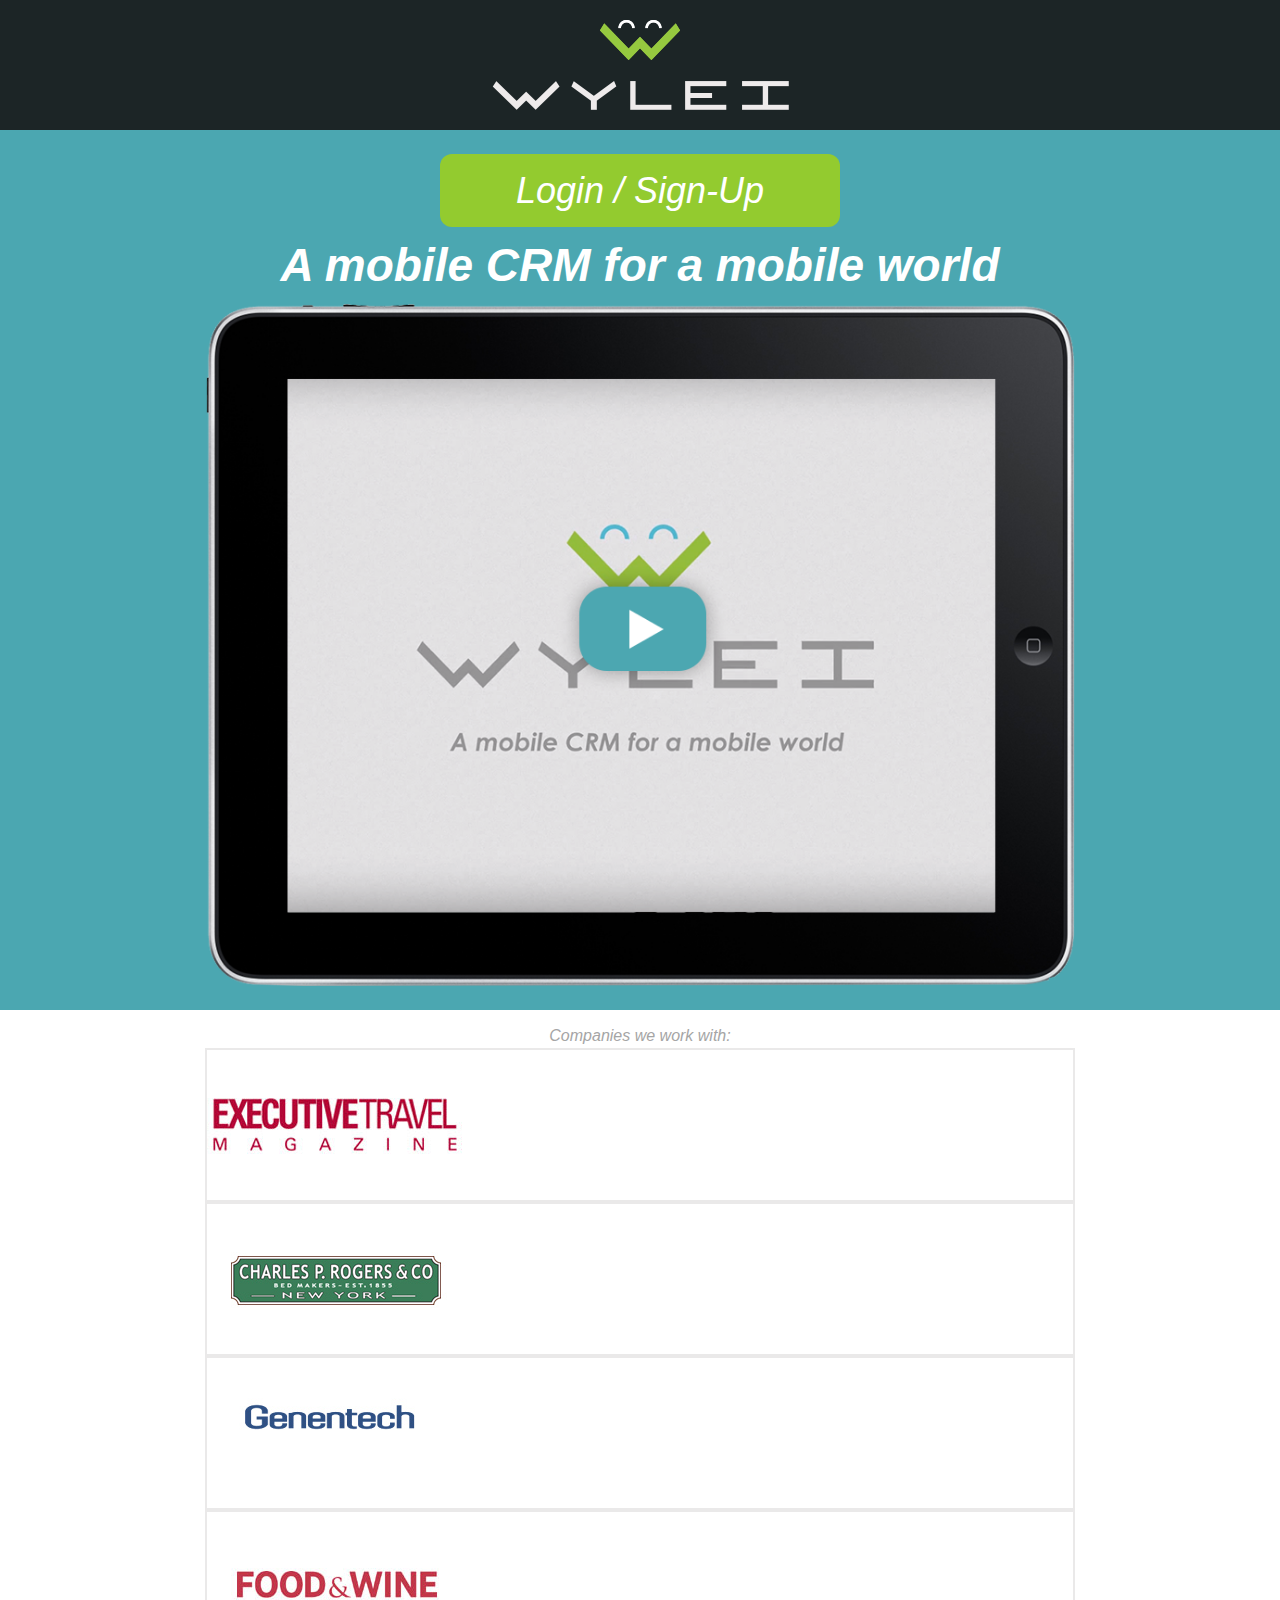
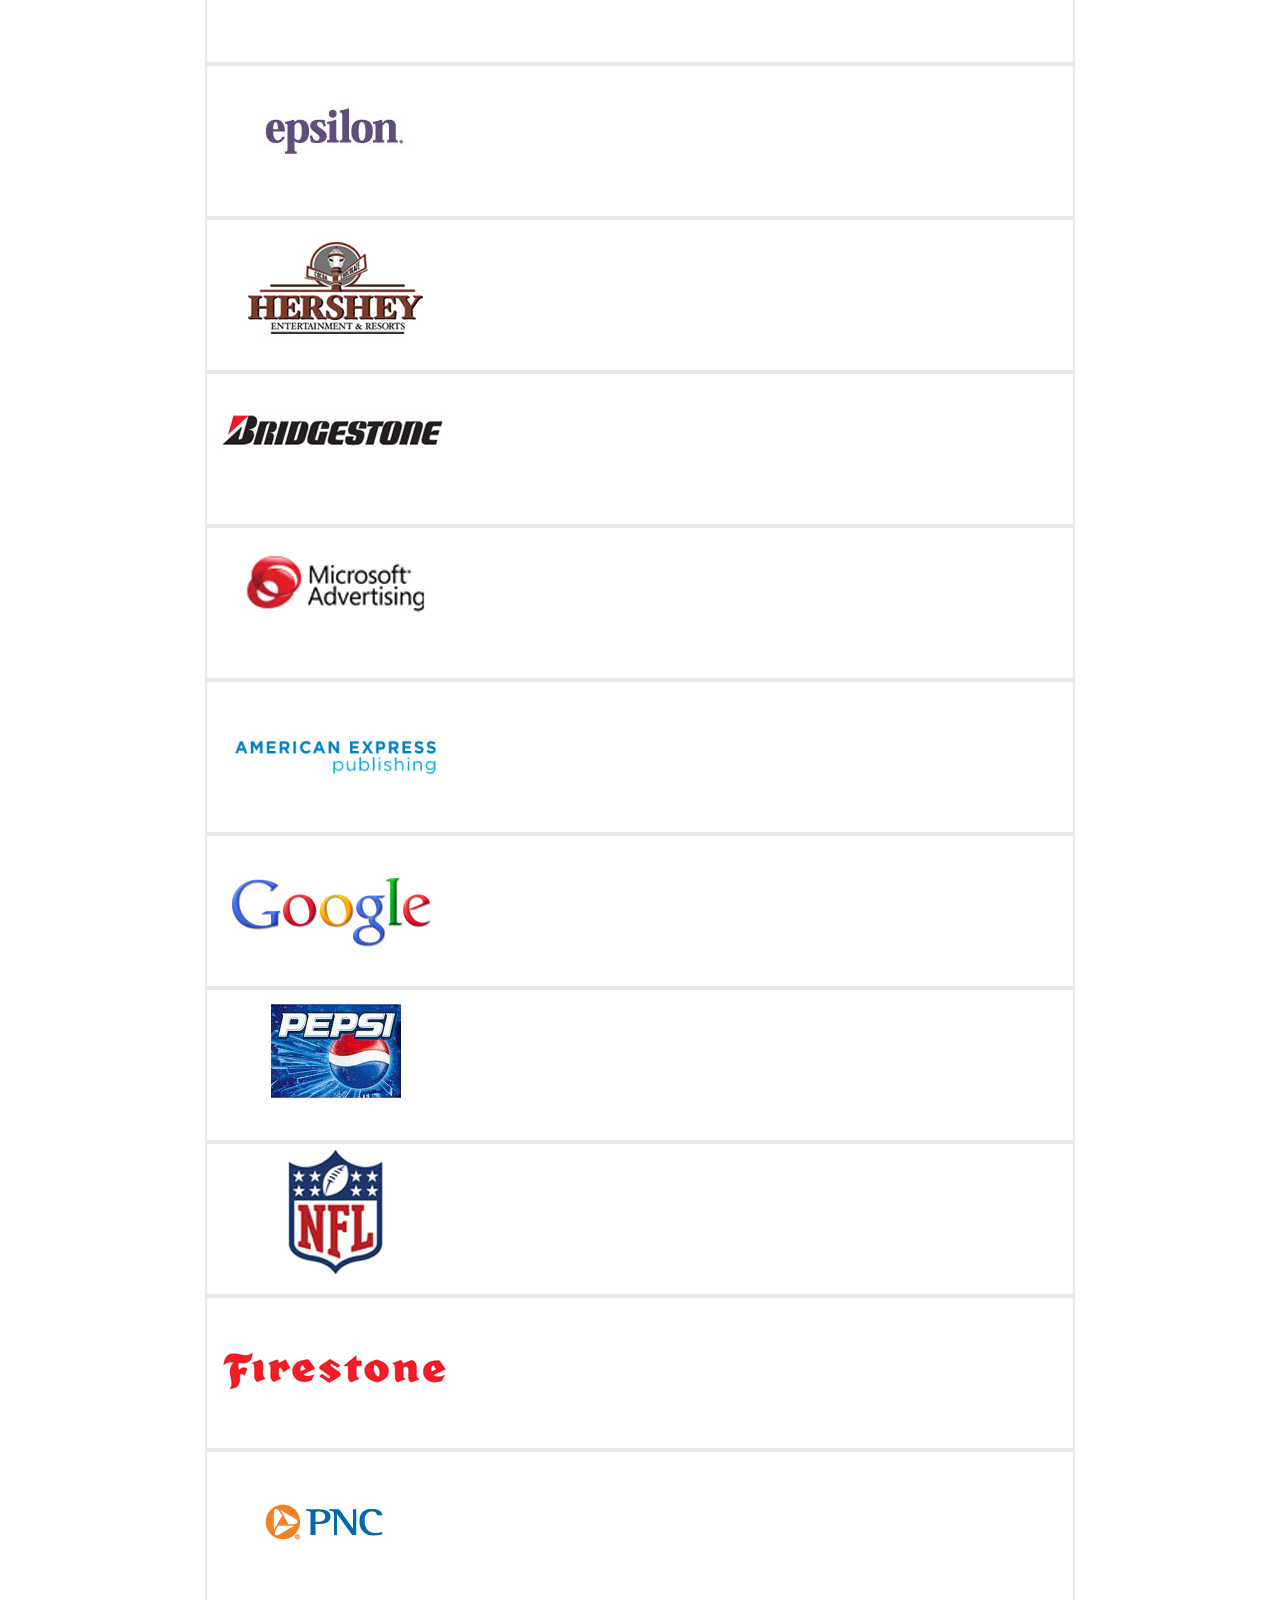
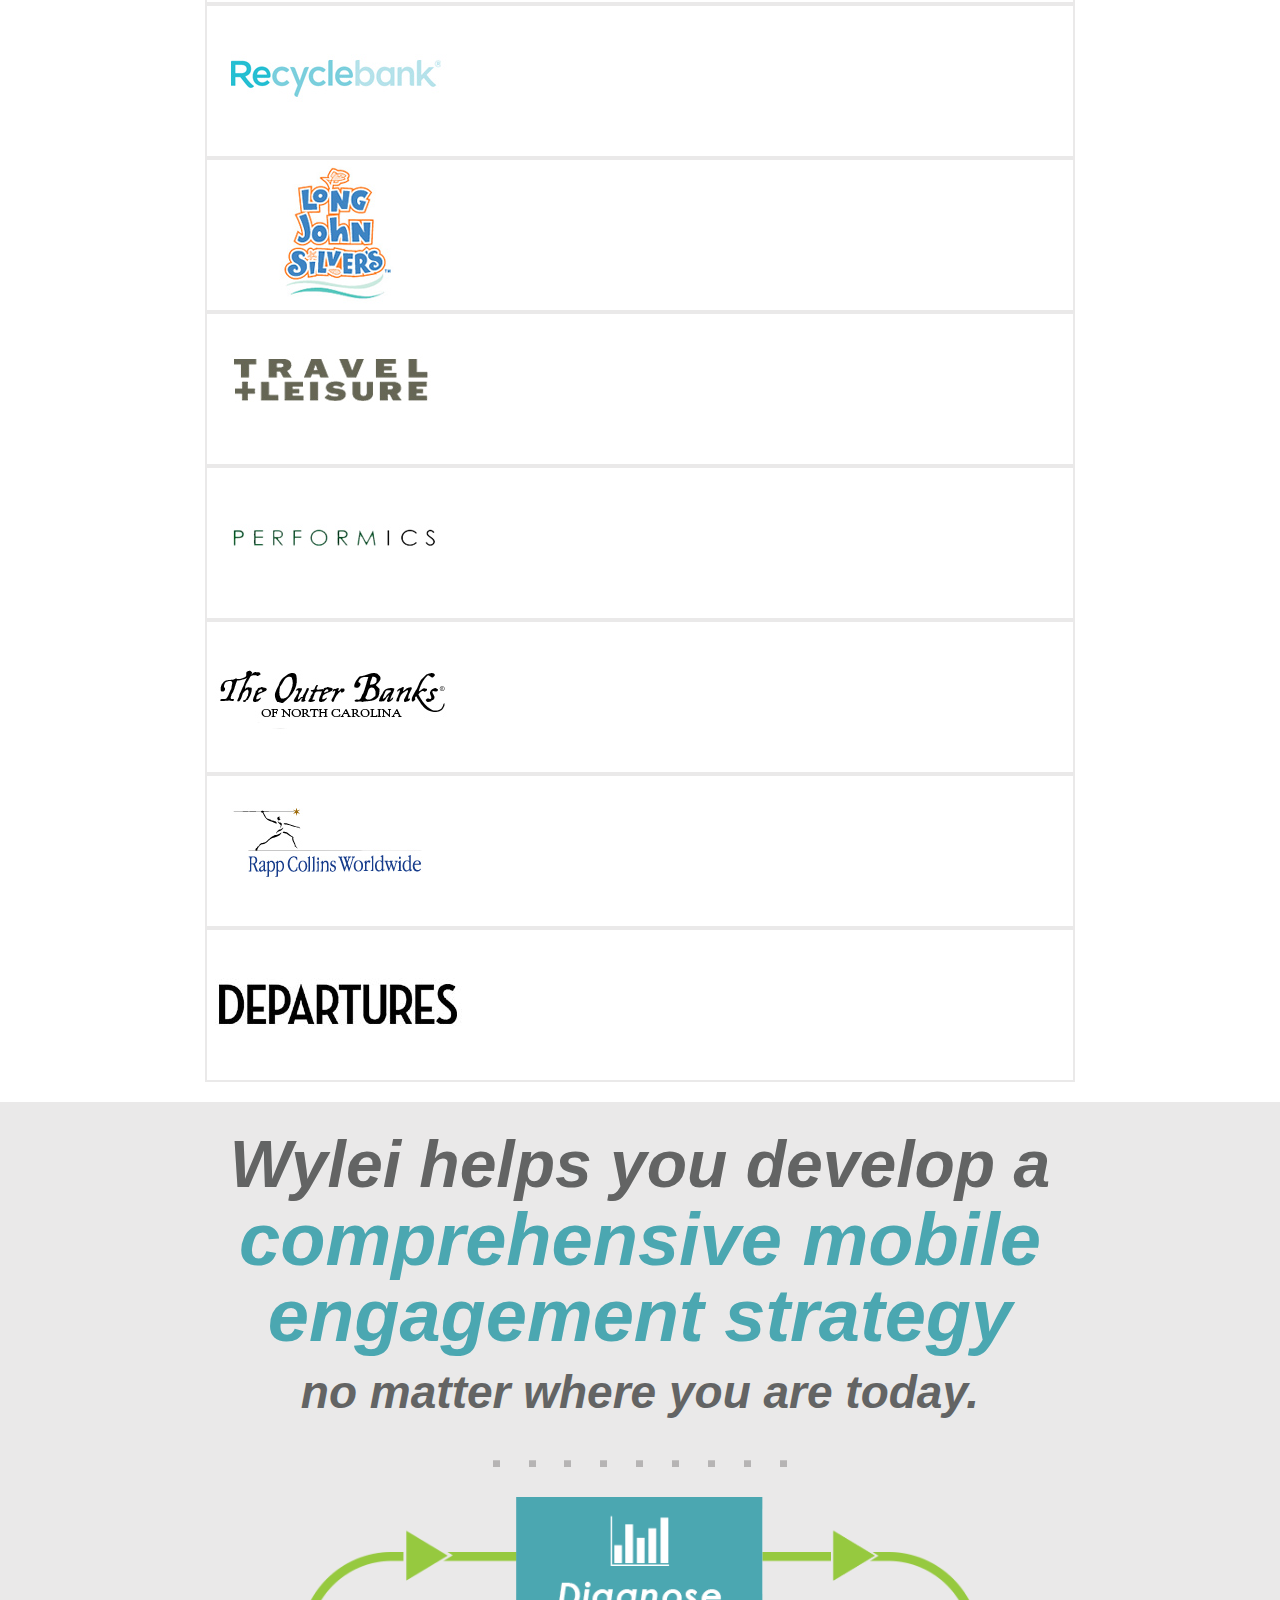
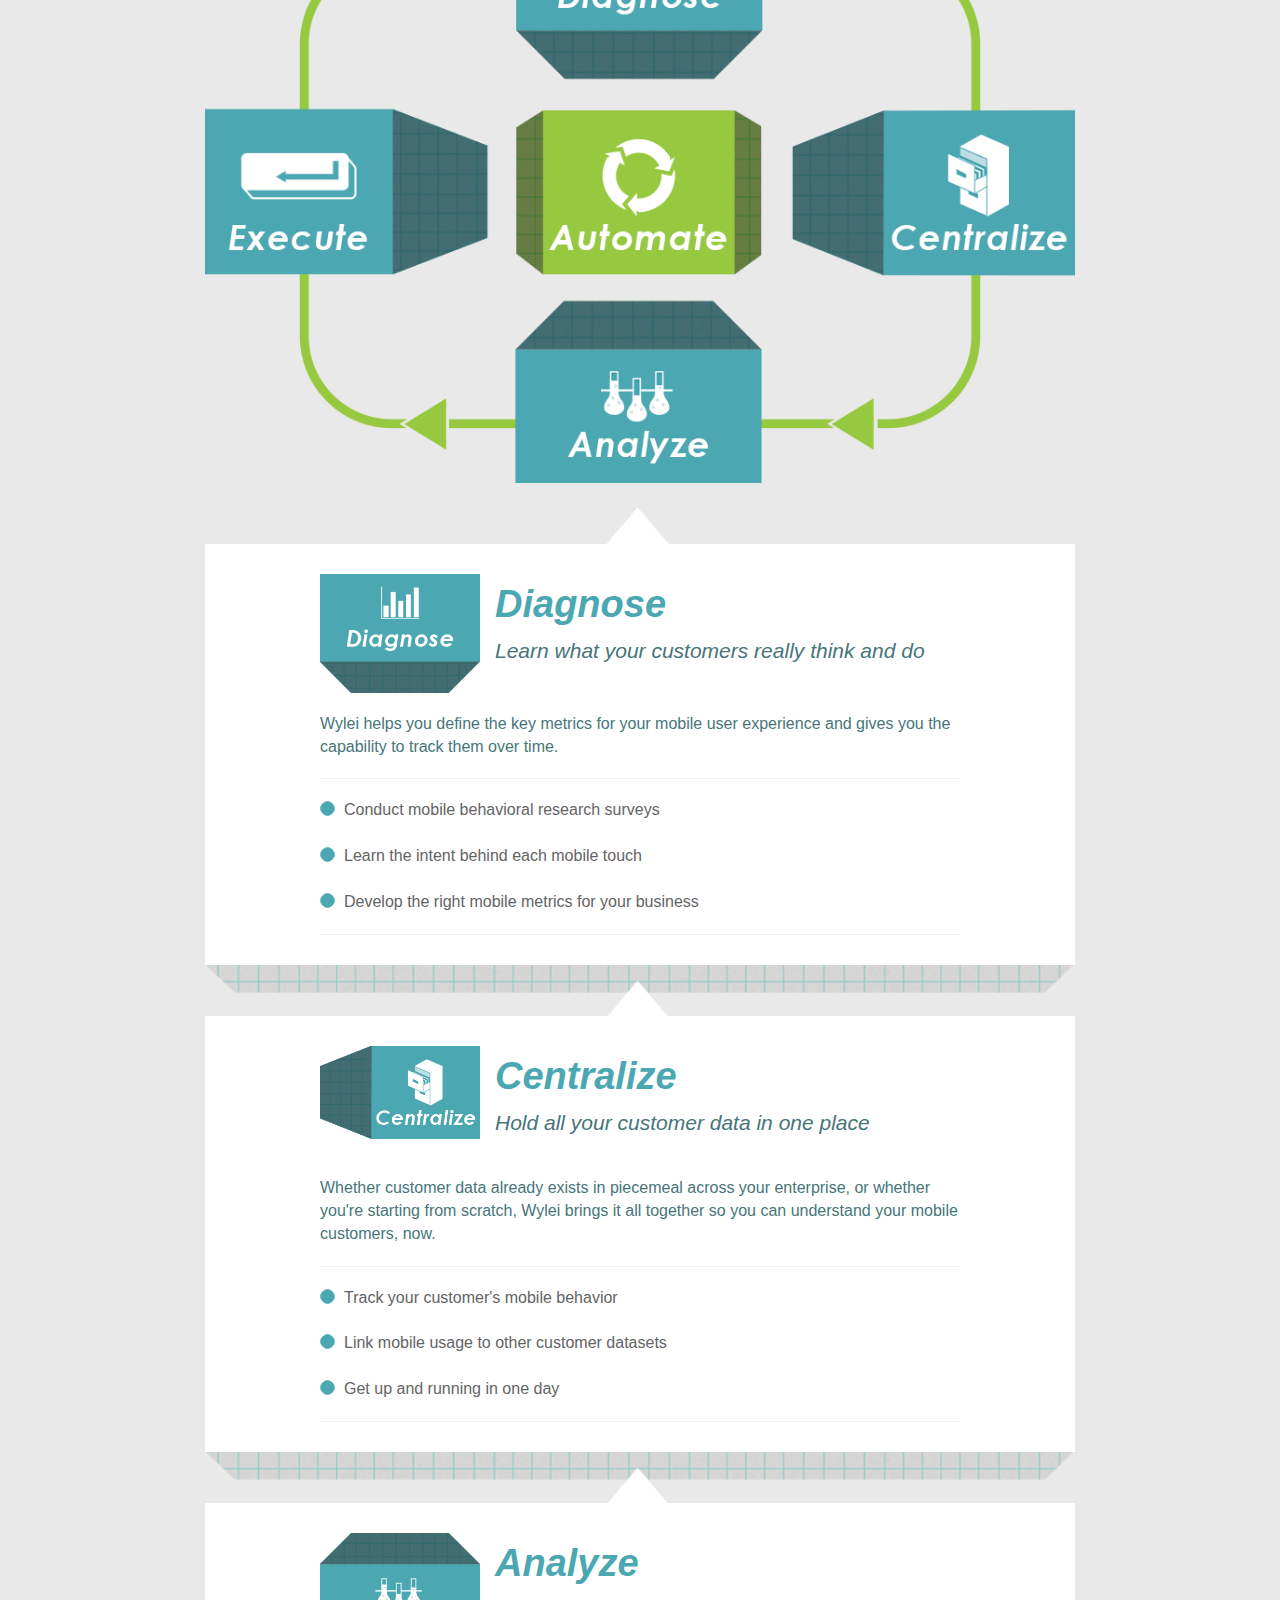
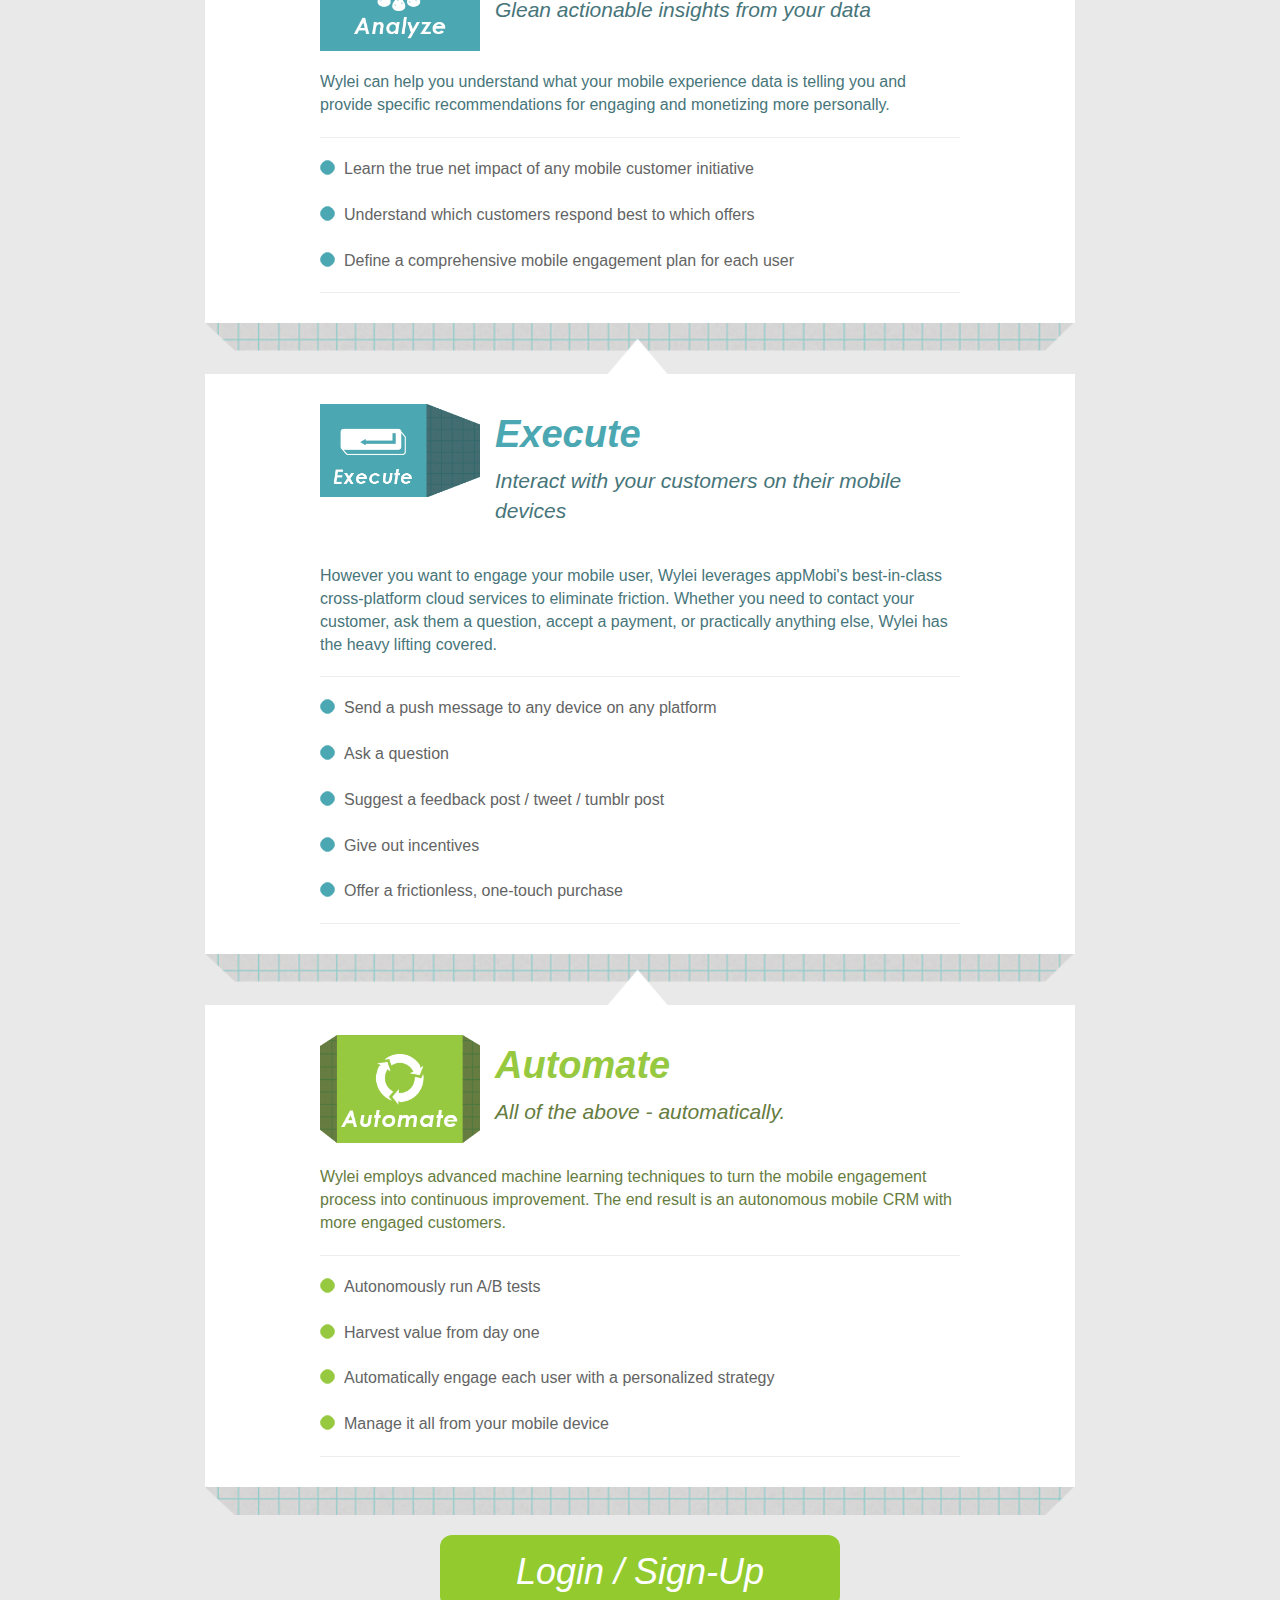
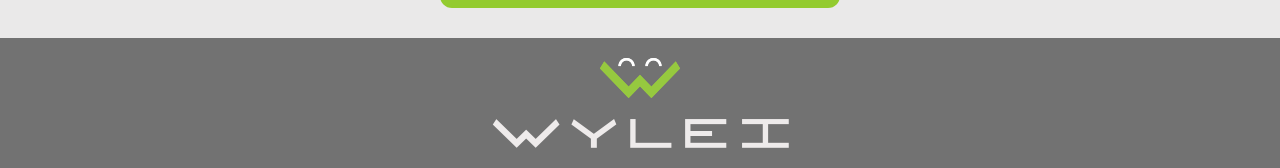
==== index.html @ 7a3f98fa "Made autoplay work." ====
<!DOCTYPE html>
<html>
	<head>
		<title>Wylei</title>
		<meta name="viewport" content="width=device-width, initial-scale=1.0, user-scalable=no">
		<meta http-equiv="X-UA-Compatible" content="IE=edge">
		<link rel="stylesheet" href="css/bootstrap.min.css">
		<link rel="stylesheet" href="js/flexslider/flexslider.css" type="text/css" media="screen" />
		<link rel="stylesheet" href="css/styles.css">
		<!-- HTML5 shim and Respond.js IE8 support of HTML5 elements and media queries -->
		<!--[if lt IE 9]>
			<script src="js/html5shiv/dist/html5shiv.js"></script>
			<script src="js/respond/respond.min.js"></script>
		<![endif]-->
		<!-- Do not add javascripts here unless really needed - they slow down the page. -->
	</head>
	<body>
		<!-- Header -->
		<div class="jumbotron header">
			<div class="container">
				<img src="images/header_logo.png" class="centered img-responsive header_img" alt="wylei">
			</div>
		</div>

		<!-- Video -->
		<div class="jumbotron background_light_green">
			<div class="container">
				<div class="text_centered">
					<button type="button" class="btn btn-login-signup">Login / Sign-Up</button>
				</div>
				<h3 class="text_centered"><em class="text_white">A mobile CRM for a mobile world</em></h3>
				<img id="video_image" src="images/ipadframe.png" class="centered img-responsive clickable" alt="wylei video">
				<div id="video_container" class="video_container"></div>
			</div>
		</div>

		<!-- Logo Carousel -->
		<div class="container logo_carousel">
			<div class="row centered">
				<p class="text_light_gray text_centered logo_carousel_text"><em>Companies we work with:</em></p>
				<div id="logo_carousel" class="flexslider carousel">
					<ul class="slides">
						<li><img src="images/logos/1.jpg" /></li>
						<li><img src="images/logos/2.jpg" /></li>
						<li><img src="images/logos/3.jpg" /></li>
						<li><img src="images/logos/4.jpg" /></li>
						<li><img src="images/logos/5.jpg" /></li>
						<li><img src="images/logos/6.jpg" /></li>
						<li><img src="images/logos/7.jpg" /></li>
						<li><img src="images/logos/8.jpg" /></li>
						<li><img src="images/logos/9.jpg" /></li>
						<li><img src="images/logos/10.jpg" /></li>
						<li><img src="images/logos/11.jpg" /></li>
						<li><img src="images/logos/12.jpg" /></li>
						<li><img src="images/logos/13.jpg" /></li>
						<li><img src="images/logos/14.jpg" /></li>
						<li><img src="images/logos/15.jpg" /></li>
						<li><img src="images/logos/16.jpg" /></li>
						<li><img src="images/logos/17.jpg" /></li>
						<li><img src="images/logos/18.jpg" /></li>
						<li><img src="images/logos/19.jpg" /></li>
						<li><img src="images/logos/20.jpg" /></li>
						<li><img src="images/logos/21.jpg" /></li>
					</ul>
				</div>
			</div>
		</div>

		<!-- Large Image -->
		<div class="jumbotron">
			<div class="container">
				<div class="hidden-xs">
					<h2 class="text_centered"><em class="text_gray">Wylei helps you develop a</em></h2>
				</div>
				<h1 class="text_centered"><em><span class="text_light_green"><span class="span-visible-xs">a </span>comprehensive mobile</span></em></h1>
				<h1 class="text_centered"><em><span class="text_light_green">engagement strategy</span></em></h1>
				<div class="hidden-xs">
					<h3 class="text_centered text_gray"><em>no matter where you are today.</em></h3>
				</div>
				<img src="images/dots.png" class="centered img-responsive dots" alt="">
				<div style="position: relative;">
					<img src="images/cycle.png" class="centered img-responsive" alt="wylei cycle">
					<a href="#diagnose" class="cycle_link" id="cycle_diagnose"></a>
					<a href="#execute" class="cycle_link" id="cycle_execute"></a>
					<a href="#automate" class="cycle_link" id="cycle_automate"></a>
					<a href="#centralize" class="cycle_link" id="cycle_centralize"></a>
					<a href="#analyze" class="cycle_link" id="cycle_analyze"></a>
				</div>
			</div>
		</div>

		<div class="container">
			<!-- Section Start -->
			<div class="row centered divide">
				<img src="images/divide_top.png" class="img-responsive" style="width: 100%;" alt="">
			</div>
			<a name="diagnose"></a>
			<div class="row section_start centered">
				<div class="col-md-12 clearfix">
					<div class="col-xs-3 no-padding">
						<div class="vertical_centered">
							<img src="images/callout_diagnose.png" class="callout img-responsive" alt="Diagnose">
						</div>
					</div>
					<div class="col-xs-9">
						<h4 class="text_light_green"><em>Diagnose</em></h4>
						<h5 class="lead text_dark_green"><em>Learn what your customers really think and do</em></h5>
					</div>
				</div>
			</div>
			<div class="row section_end centered">
				<div class="clearfix">
					<div class="col-md-12 body_text">
						<p class="text_dark_green">Wylei helps you define the key metrics for your mobile user experience and gives you the capability to track them over time.</p>
					</div>
					<div class="col-md-12">
						<hr>
					</div>
					<div class="col-md-12">
						<ul>
							<li class="text_gray">Conduct mobile behavioral research surveys</li>
							<li class="no_bullet">&nbsp;</li>
							<li class="text_gray">Learn the intent behind each mobile touch</li>
							<li class="no_bullet">&nbsp;</li>
							<li class="text_gray">Develop the right mobile metrics for your business</li>
						</ul>
					</div>
				</div>
				<div class="col-md-12">
					<hr>
				</div>
			</div>
			<div class="row centered divide">
				<img src="images/divide_next.png" class="img-responsive" style="width: 100%;" alt="">
			</div>

			<!-- Section Start -->
			<a name="centralize"></a>
			<div class="row section_start centered">
				<div class="col-md-12 clearfix">
					<div class="col-xs-3 no-padding">
						<div class="vertical_centered">
							<img src="images/callout_centralize.png" class="callout img-responsive" alt="Diagnose">
						</div>
					</div>
					<div class="col-xs-9">
						<h4 class="text_light_green"><em>Centralize</em></h4>
						<h5 class="lead text_dark_green"><em>Hold all your customer data in one place</em></h5>
					</div>
				</div>
			</div>
			<div class="row section_end centered">
				<div class="clearfix">
					<div class="col-md-12 body_text">
						<p class="text_dark_green">Whether customer data already exists in piecemeal across your enterprise, or whether you're starting from scratch, Wylei brings it all together so you can understand your mobile customers, now.</p>
					</div>
					<div class="col-md-12">
						<hr>
					</div>
					<div class="col-md-12">
						<ul>
							<li class="text_gray">Track your customer's mobile behavior</li>
							<li class="no_bullet">&nbsp;</li>
							<li class="text_gray">Link mobile usage to other customer datasets</li>
							<li class="no_bullet">&nbsp;</li>
							<li class="text_gray">Get up and running in one day</li>
						</ul>
					</div>
				</div>
				<div class="col-md-12">
					<hr>
				</div>
			</div>
			<div class="row centered divide">
				<img src="images/divide_next.png" class="img-responsive" style="width: 100%;" alt="">
			</div>

			<!-- Section Start -->
			<a name="analyze"></a>
			<div class="row section_start centered">
				<div class="col-md-12 clearfix">
					<div class="col-xs-3 no-padding">
						<div class="vertical_centered">
							<img src="images/callout_analyze.png" class="callout img-responsive" alt="Diagnose">
						</div>
					</div>
					<div class="col-xs-9">
						<h4 class="text_light_green"><em>Analyze</em></h4>
						<h5 class="lead text_dark_green"><em>Glean actionable insights from your data</em></h5>
					</div>
				</div>
			</div>
			<div class="row section_end centered">
				<div class="clearfix">
					<div class="col-md-12 body_text">
						<p class="text_dark_green">Wylei can help you understand what your mobile experience data is telling you and provide specific recommendations for engaging and monetizing more personally.</p>
					</div>
					<div class="col-md-12">
						<hr>
					</div>
					<div class="col-md-12">
						<ul>
							<li class="text_gray">Learn the true net impact of any mobile customer initiative</li>
							<li class="no_bullet">&nbsp;</li>
							<li class="text_gray">Understand which customers respond best to which offers</li>
							<li class="no_bullet">&nbsp;</li>
							<li class="text_gray">Define a comprehensive mobile engagement plan for each user</li>
						</ul>
					</div>
				</div>
				<div class="col-md-12">
					<hr>
				</div>
			</div>
			<div class="row centered divide">
				<img src="images/divide_next.png" class="img-responsive" style="width: 100%;" alt="">
			</div>

			<!-- Section Start -->
			<a name="execute"></a>
			<div class="row section_start centered">
				<div class="col-md-12 clearfix">
					<div class="col-xs-3 no-padding">
						<div class="vertical_centered">
							<img src="images/callout_execute.png" class="callout img-responsive" alt="Diagnose">
						</div>
					</div>
					<div class="col-xs-9">
						<h4 class="text_light_green"><em>Execute</em></h4>
						<h5 class="lead text_dark_green"><em>Interact with your customers on their mobile devices</em></h5>
					</div>
				</div>
			</div>
			<div class="row section_end centered">
				<div class="clearfix">
					<div class="col-md-12 body_text">
						<p class="text_dark_green">However you want to engage your mobile user, Wylei leverages appMobi's best-in-class cross-platform cloud services to eliminate friction. Whether you need to contact your customer, ask them a question, accept a payment, or practically anything else, Wylei has the heavy lifting covered.</p>
					</div>
					<div class="col-md-12">
						<hr>
					</div>
					<div class="col-md-12">
						<ul>
							<li class="text_gray">Send a push message to any device on any platform</li>
							<li class="no_bullet">&nbsp;</li>
							<li class="text_gray">Ask a question</li>
							<li class="no_bullet">&nbsp;</li>
							<li class="text_gray">Suggest a feedback post / tweet / tumblr post</li>
							<li class="no_bullet">&nbsp;</li>
							<li class="text_gray">Give out incentives</li>
							<li class="no_bullet">&nbsp;</li>
							<li class="text_gray">Offer a frictionless, one-touch purchase</li>
						</ul>
					</div>
				</div>
				<div class="col-md-12">
					<hr>
				</div>
			</div>
			<div class="row centered divide">
				<img src="images/divide_next.png" class="img-responsive" style="width: 100%;" alt="">
			</div>

			<!-- Section Start -->
			<a name="automate"></a>
			<div class="row section_start centered">
				<div class="col-md-12 clearfix">
					<div class="col-xs-3 no-padding">
						<div class="vertical_centered">
							<img src="images/callout_automate.png" class="callout img-responsive" alt="Diagnose">
						</div>
					</div>
					<div class="col-xs-9">
						<h4 class="text_bright_green"><em>Automate</em></h4>
						<h5 class="lead text_brightish_green"><em>All of the above - automatically.</em></h5>
					</div>
				</div>
			</div>
			<div class="row section_end centered">
				<div class="clearfix">
					<div class="col-md-12 body_text">
						<p class="text_brightish_green">Wylei employs advanced machine learning techniques to turn the mobile engagement process into continuous improvement. The end result is an autonomous mobile CRM with more engaged customers.</p>
					</div>
					<div class="col-md-12">
						<hr>
					</div>
					<div class="col-md-12">
						<ul>
							<li class="bullet_green text_gray">Autonomously run A/B tests</li>
							<li class="no_bullet">&nbsp;</li>
							<li class="bullet_green text_gray">Harvest value from day one</li>
							<li class="no_bullet">&nbsp;</li>
							<li class="bullet_green text_gray">Automatically engage each user with a personalized strategy</li>
							<li class="no_bullet">&nbsp;</li>
							<li class="bullet_green text_gray">Manage it all from your mobile device</li>
						</ul>
					</div>
				</div>
				<div class="col-md-12">
					<hr>
				</div>
			</div>
			<div class="row centered divide">
				<img src="images/divide_last.png" class="img-responsive" style="width: 100%;" alt="">
			</div>
			<div>&nbsp;</div>
			<div class="text_centered">
				<button type="button" class="btn btn-login-signup">Login / Sign-Up</button>
			</div>
		</div>

		<!-- Footer -->
		<div class="jumbotron footer">
			<div class="container">
				<img src="images/header_logo.png" class="centered img-responsive footer_img" alt="wylei">
			</div>
		</div>

		<!-- JavaScripts Here -->
		<script src="js/jquery.js"></script>
		<script src="js/bootstrap.min.js"></script>
  		<script src="js/flexslider/jquery.flexslider-min.js"></script>
		<script src="js/index.js"></script>
	</body>
</html>
---- css/styles.css ----
body {
	background: #eae9e9;
}
h1, h2, h3, h4, h5 {
	font-family: "Century Gothic", CenturyGothic, Helvetica, AppleGothic, sans-serif;
	font-weight: bold;
}
h1, .jumbotron h1 {
	font-size: 18px;
	line-height: 18px;
	margin: 0;
}
h2 {
	font-size: 20px;
	line-height: 20px;
	margin: 0;
}
h3 {
	font-size: 14px;
	line-height: 24px;
	margin: 0;
}
h4, h5 {
	font-size: 32px;
}
ul {
	list-style-type: none;
	padding: 0;
	margin: 0;
}
li {
	background-image: url('../images/bullet.png');
	background-repeat: no-repeat;
	background-position: 0 2px;
	padding-left: 24px;
}
li.no_bullet {
	background: none;
}
.container {
	max-width: 900px;
}
.carousel li {
	background-image: none;
}
.flexslider {
	border: none;
	box-shadow: none;
	margin-bottom: 20px;
}
.flexslider .slides > li {
	border: 2px solid #eae9e9;
	padding-left: 0;
}
.flex-direction-nav a {
	display: none;
	width: 28px;
	height: 154px;
	margin: 0;
	position: absolute;
	top: 0;
	z-index: 10;
	overflow: hidden;
	opacity: 0;
	cursor: pointer;
	text-shadow: none;
	-webkit-transition: all .3s ease;
	-moz-transition: all .3s ease;
	transition: all .3s ease;
}
.flex-direction-nav a:before {
	content: '';
}
.flex-direction-nav a.flex-next:before {
	content: '';
}
.flex-direction-nav a.flex-next {
	background: url('../images/arrow_right.png') 0 0 no-repeat;
}
.flex-direction-nav a.flex-prev {
	background: url('../images/arrow_left.png') 0 0 no-repeat;
}
.flex-direction-nav .flex-next {
	right: 0;
	opacity: 1;
}
.flexslider:hover .flex-next {
	right: 0;
	opacity: 1;
}
.flex-direction-nav .flex-prev {
	left: 0;
	opacity: 1;
}
.flexslider:hover .flex-prev {
	left: 0;
	opacity: 1;
}
.logo_carousel {
	background: #fff;
	max-width: 100%;
	width: 100%;
	padding: 0;
	overflow: hidden;
}
.logo_carousel_text {
	padding-top: 15px;
	margin-bottom: 0;
}
button {
	padding: 0;
	background: none;
	font-family: "Century Gothic", CenturyGothic, Helvetica, AppleGothic, sans-serif;
	font-style: italic;
}
.btn {
	border-radius: 12px;
}
.btn-login-signup {
	background: #93cb2f;
	color: #fff;
	padding: 5px 30px 5px 30px;
	font-size: 22px;
}
.btn-login-signup:hover, .btn-login-signup.btn:focus {
	color: #fff;
	background: #7EAD28;
}
.btn-submit {
	background: #93cb2f;
	color: #fff;
	padding: 5px 30px 5px 30px;
	font-size: 22px;
}
.btn-submit:hover, .btn-submit.btn:focus {
	color: #fff;
	background: #7EAD28;
}
.bullet_green {
	background-image: url('../images/bullet_green.png');
}
.jumbotron {
	background-color: transparent;
	margin-bottom: 0;
	padding-top: 24px;
	padding-bottom: 24px;
}
.cycle_link {
	background: transparent url('../images/transparent.gif') 0 0 repeat;
	position: absolute;
}
#cycle_diagnose {
	width: 28.5%;
	height: 31%;
	top: 0;
	left: 35.5%;
}
#cycle_execute {
	width: 32.5%;
	height: 29%;
	top: 36%;
	left: 0;
}
#cycle_automate {
	width: 28.5%;
	height: 29%;
	top: 36%;
	left: 35.5%;
}
#cycle_centralize {
	width: 32.5%;
	height: 29%;
	top: 36%;
	left: 67.5%;
}
#cycle_analyze {
	width: 28.5%;
	height: 31%;
	top: 69%;
	left: 35.5%;
}
.row {
	background: #fff;
}
.callout {
	width: 100%;
}
.col-md-12 {
	padding-left: 20px;
	padding-right: 20px;
}
.header {
	background: #1c2526;
	padding: 20px 0 20px 0;
	margin-bottom: 0;
}
.header_img {
	max-width: 50%;
}
.footer {
	background: #727272;
	padding: 20px 0 20px 0;
	margin-top: 30px;
	margin-bottom: 0;
}
.footer_img {
	max-width: 50%;
}
.dots {
	padding: 30px 0;
}
.video_container {
	display: none;
	position: absolute;
}
.section_start {
	padding-top: 30px;
}
.section_end {
	padding-bottom: 10px;
}
.divide {
	background: transparent;
	width: 100%;
}
.body_text {
	padding-top: 0;
}
.no-padding {
	padding: 0;
}
.centered {
	margin: auto;
}
.vertical_centered {
	display: table-cell;
	vertical-align: middle;
}
.clickable {
	cursor: pointer;
}
.text_centered {
	text-align: center;
}
.text_white {
	color: #fff;
}
.text_gray {
	color: #636464;
}
.text_light_gray {
	color: #a5a5a5;
}
.text_dark_green {
	color: #47757a;
}
.background_light_green {
	background-color: #4ba7b1;
}
.text_light_green {
	color: #4ba7b1;
}
.text_bright_green {
	color: #96c93f;
}
.text_brightish_green {
	color: #667c41;
}
.login_signup {
	margin: 30px 0 30px 0;
}
.inline {
	display: inline;
	width: 50%;
}
.span-visible-xs {
	display: inline !important;
}
@media (min-width: 768px) {
	.span-visible-xs {
		display: none !important;
	}
}
@media (min-width: 403px) {
	h1, .jumbotron h1 {
		font-size: 26px;
		line-height: 32px;
		margin: 0;
	}
	h2 {
		font-size: 27px;
		line-height: 32px;
		margin: 0;
	}
	h3 {
		font-size: 19px;
		line-height: 32px;
		margin: 0;
	}
	.btn-login-signup {
		padding: 5px 50px 5px 50px;
		font-size: 24px;
	}
}
@media (min-width: 480px) {
	h1, .jumbotron h1 {
		font-size: 31px;
		line-height: 36px;
	}
	h2 {
		font-size: 28px;
		line-height: 36px;
	}
	h3 {
		font-size: 23px;
		line-height: 36px;
	}
	h4 {
		font-size: 38px;
	}
	p {
		font-size: 16px;
	}
	li {
		font-size: 16px;
	}
	.flex-direction-nav a {
		display: block;
	}
	.btn-login-signup {
		padding: 5px 50px 5px 50px;
		font-size: 26px;
	}
	.row {
		max-width: 680px;
	}
	.col-md-12 {
		padding-left: 50px;
		padding-right: 50px;
	}
	.body_text {
		padding-top: 20px;
	}
}
@media (min-width: 768px) {
	h1, .jumbotron h1 {
		font-size: 54px;
		line-height: 56px;
	}
	h2 {
		font-size: 48px;
		line-height: 56px;
	}
	h3 {
		font-size: 34px;
		line-height: 56px;
	}
	h4 {
		font-size: 38px;
	}
	p {
		font-size: 16px;
	}
	li {
		font-size: 16px;
	}
	.flex-direction-nav a {
		display: block;
	}
	.btn-login-signup {
		padding: 10px 75px 10px 75px;
		font-size: 30px;
	}
	.row {
		max-width: 680px;
	}
	.col-md-12 {
		padding-left: 115px;
		padding-right: 115px;
	}
	.body_text {
		padding-top: 20px;
	}
}
@media (min-width: 1200px) {
	h1, .jumbotron h1 {
		font-size: 74px;
		line-height: 76px;
	}
	h2 {
		font-size: 66px;
		line-height: 76px;
	}
	h3 {
		font-size: 46px;
		line-height: 76px;
	}
	.flex-direction-nav a {
		display: block;
	}
	.btn-login-signup {
		padding: 10px 75px 10px 75px;
		font-size: 36px;
	}
	.row {
		max-width: 870px;
	}
	.col-md-12 {
		padding-left: 115px;
		padding-right: 115px;
	}
	.body_text {
		padding-top: 20px;
	}
}
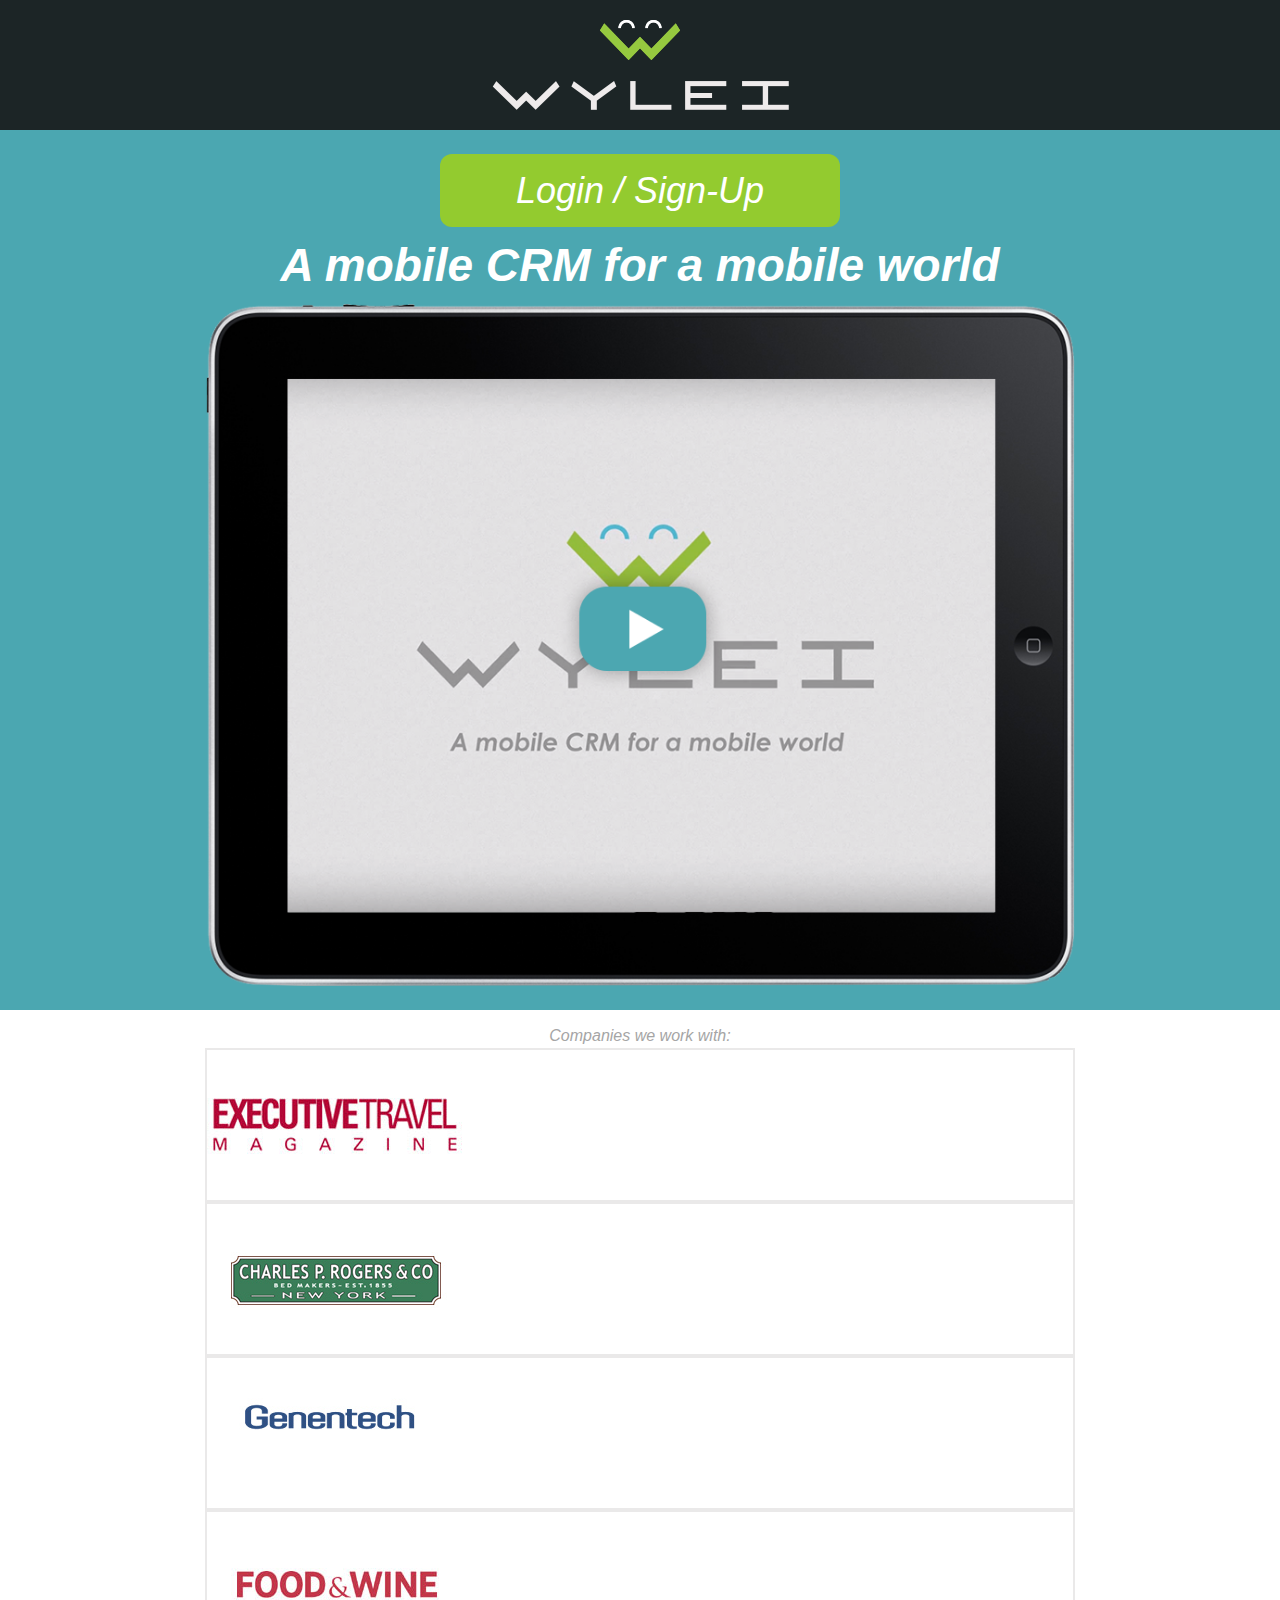
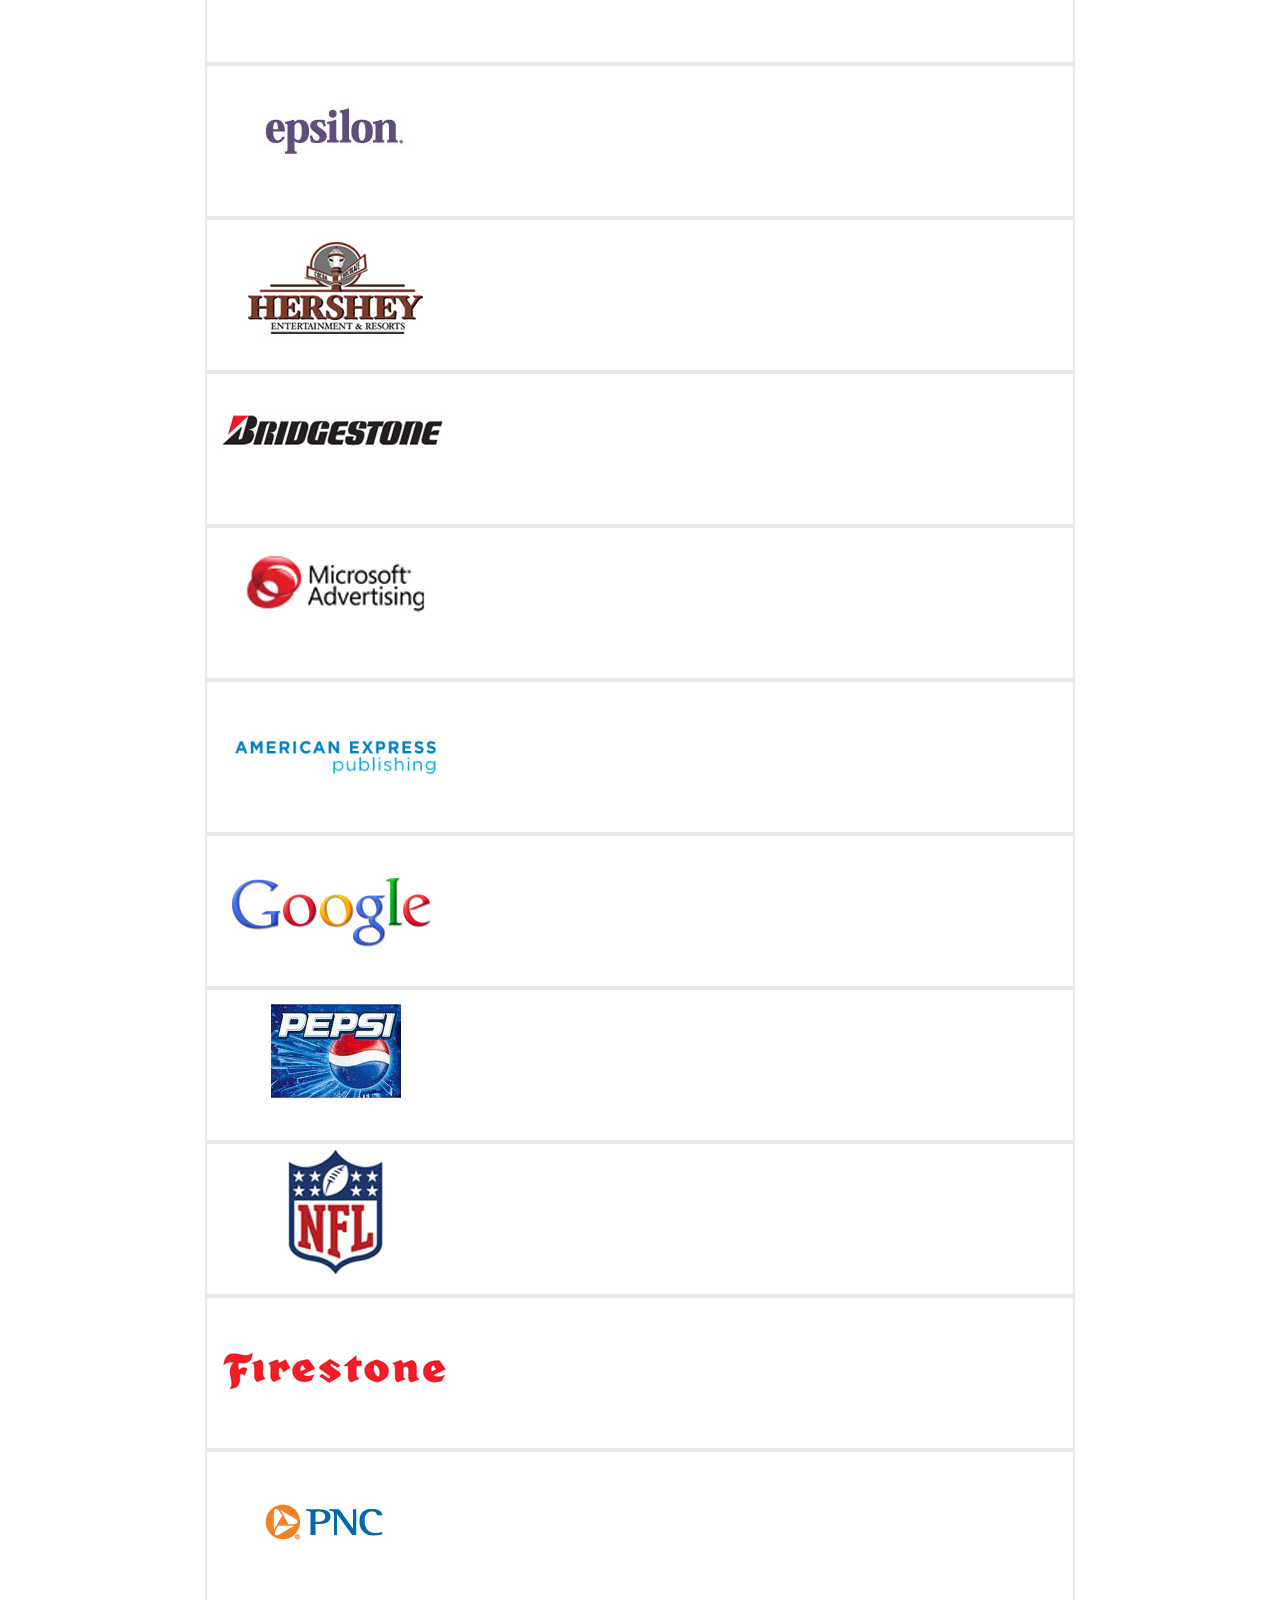
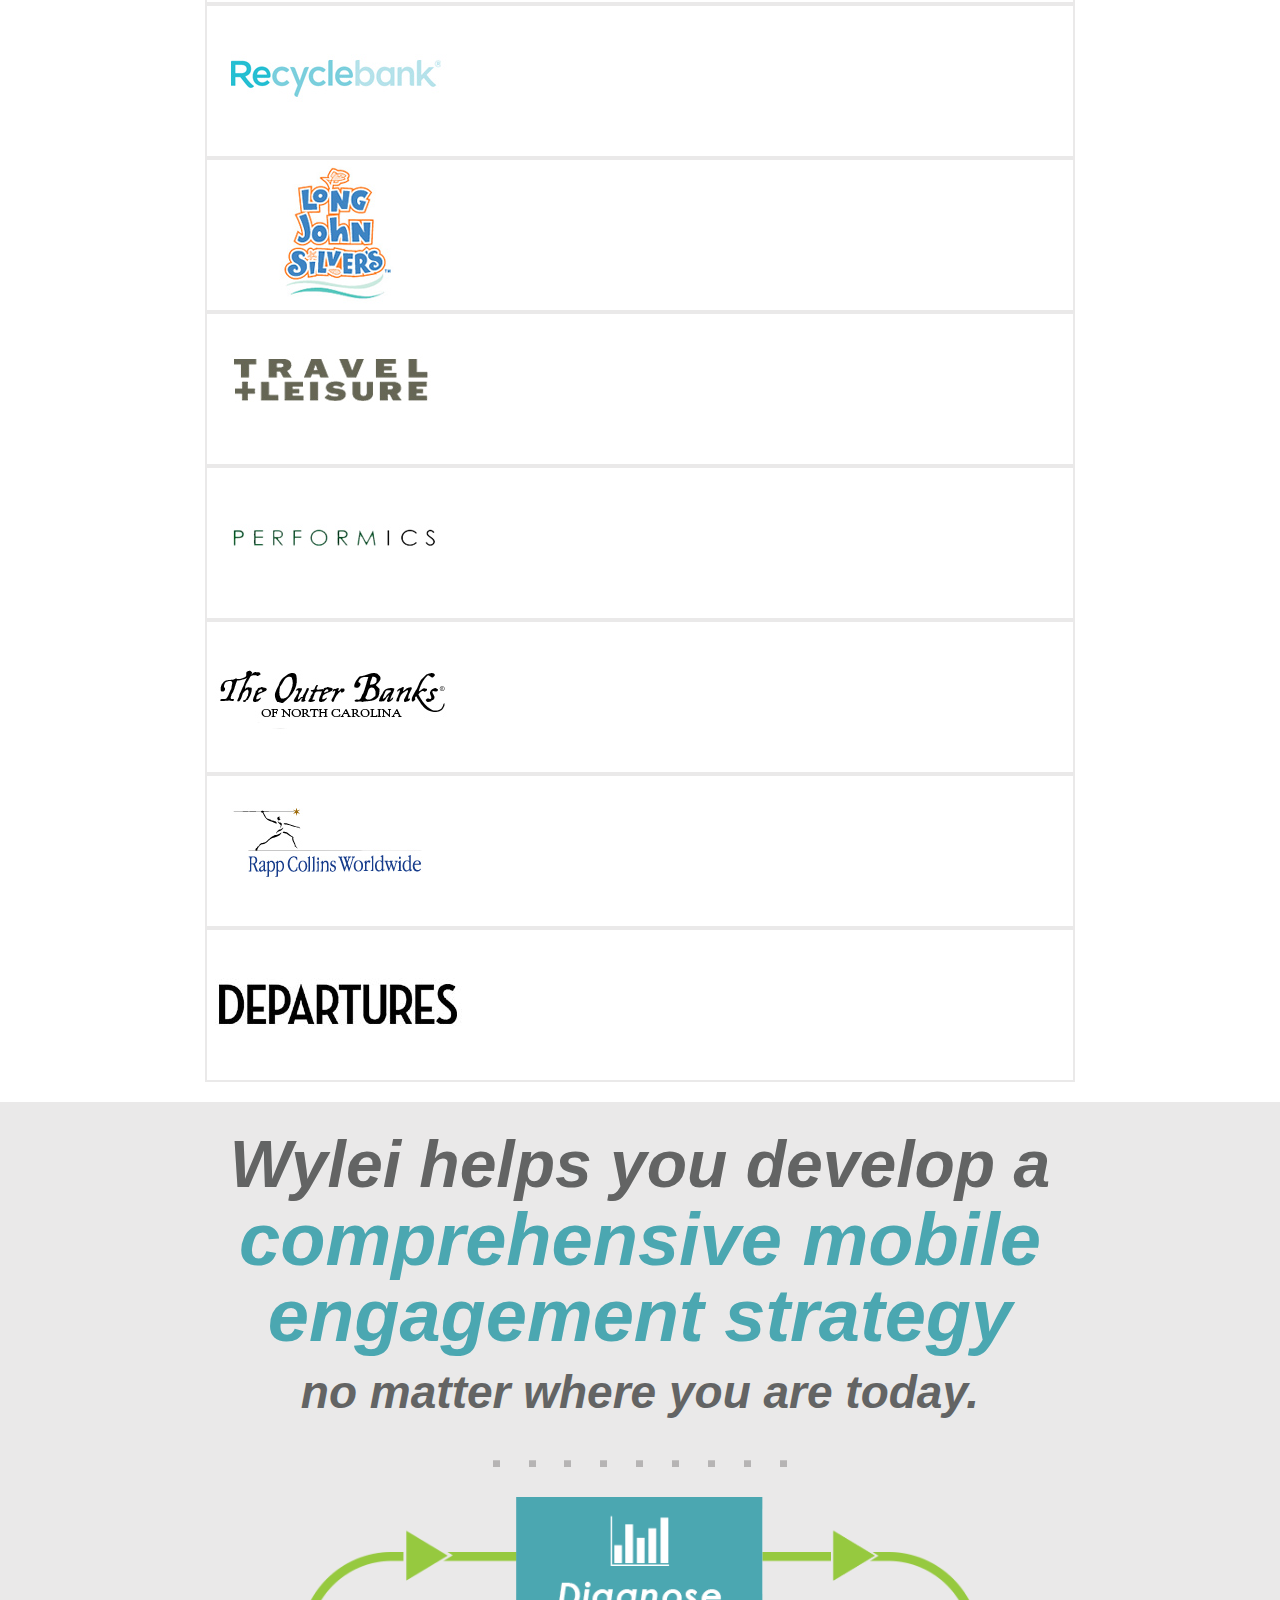
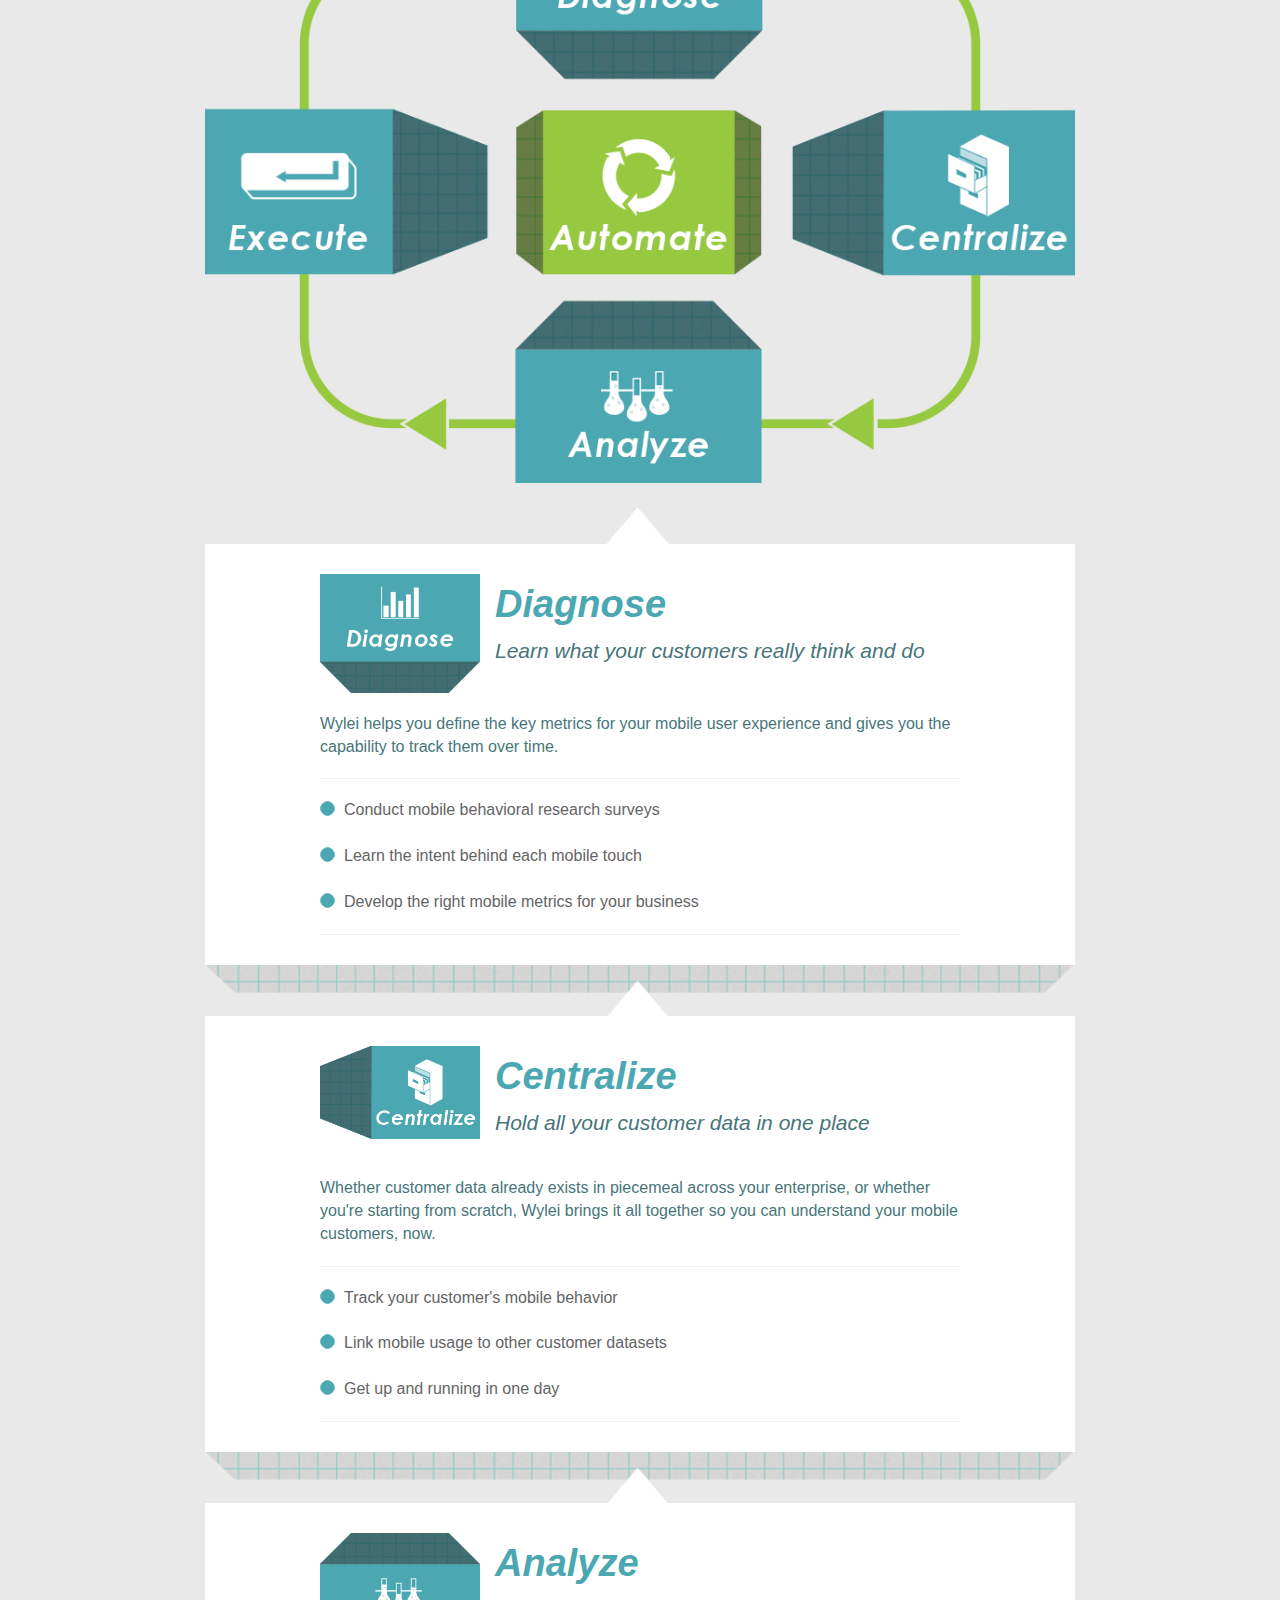
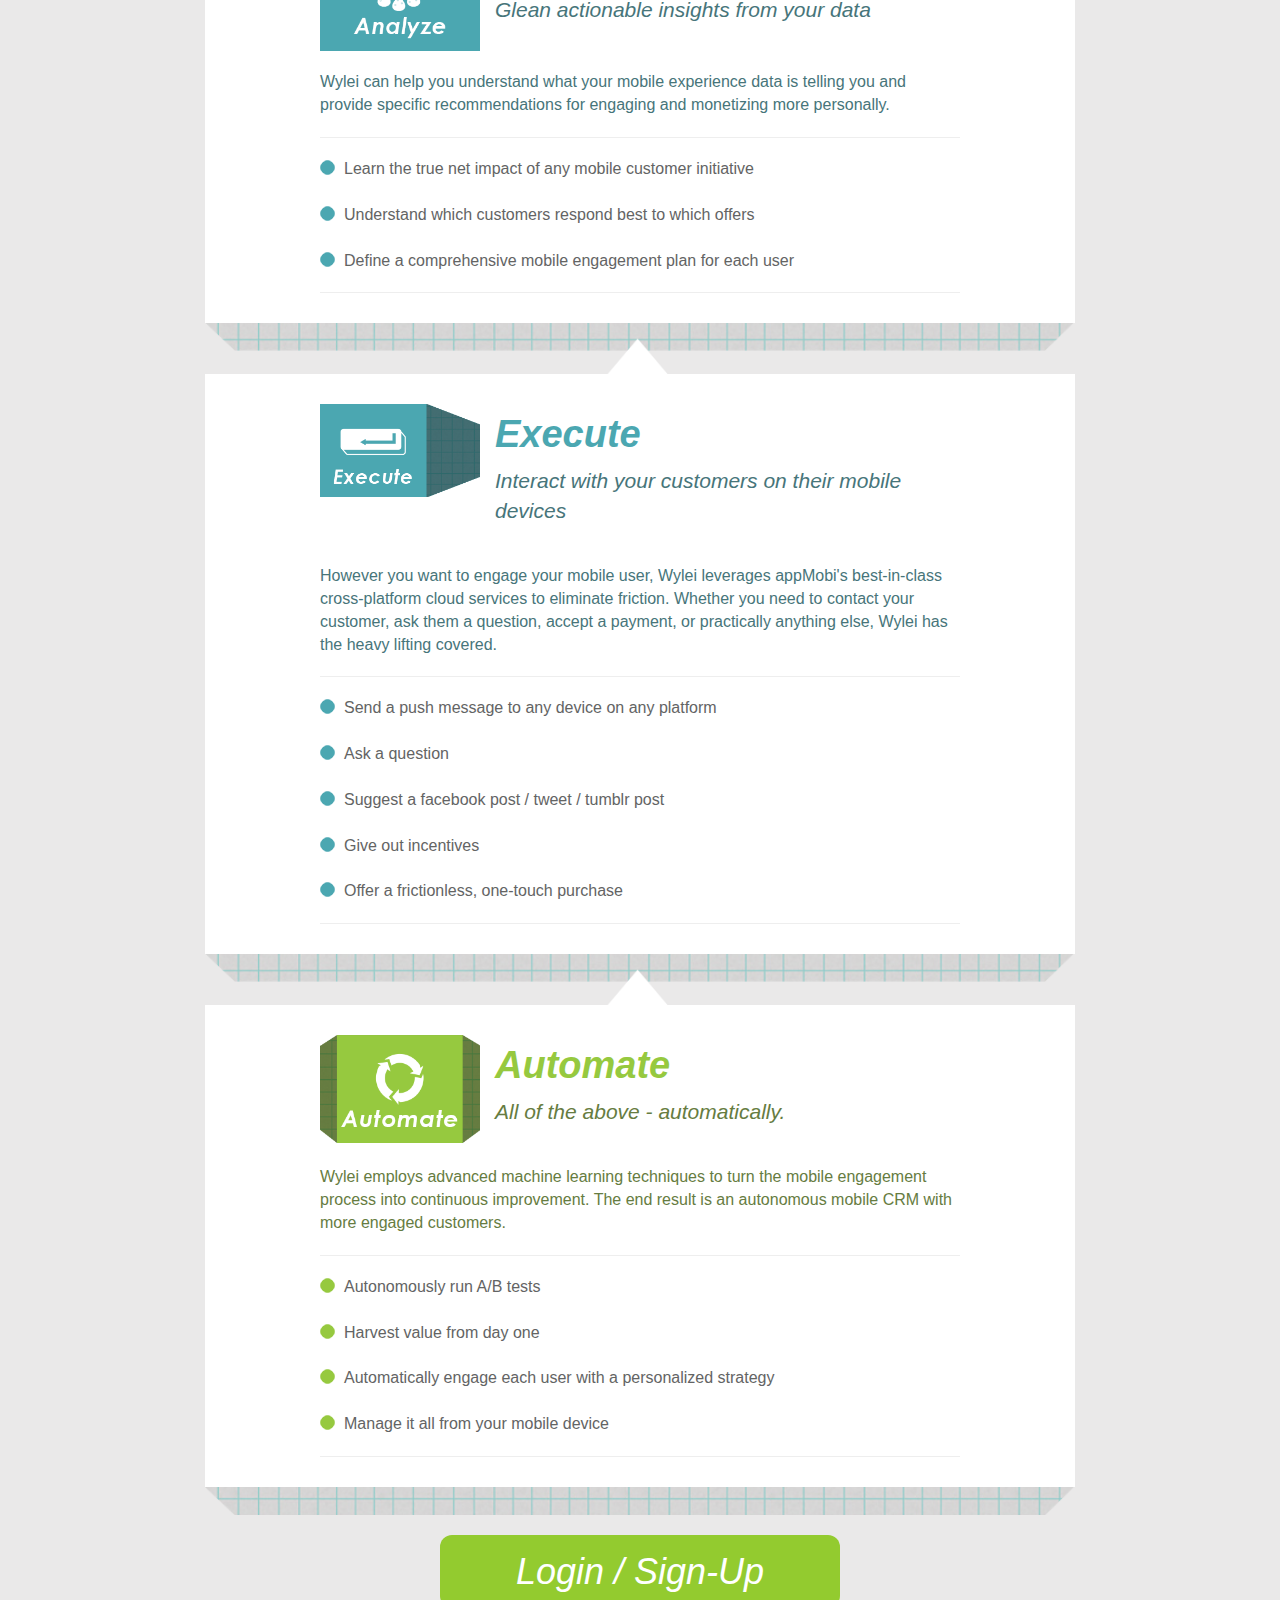
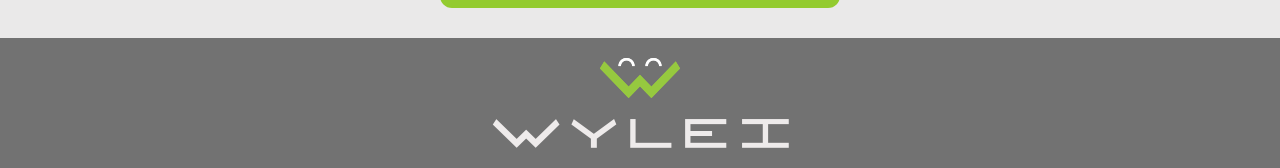
==== commit 5dfc96d7: "Copy change." ====
--- a/index.html
+++ b/index.html
@@ -245,7 +245,7 @@
 							<li class="no_bullet">&nbsp;</li>
 							<li class="text_gray">Ask a question</li>
 							<li class="no_bullet">&nbsp;</li>
-							<li class="text_gray">Suggest a feedback post / tweet / tumblr post</li>
+							<li class="text_gray">Suggest a facebook post / tweet / tumblr post</li>
 							<li class="no_bullet">&nbsp;</li>
 							<li class="text_gray">Give out incentives</li>
 							<li class="no_bullet">&nbsp;</li>
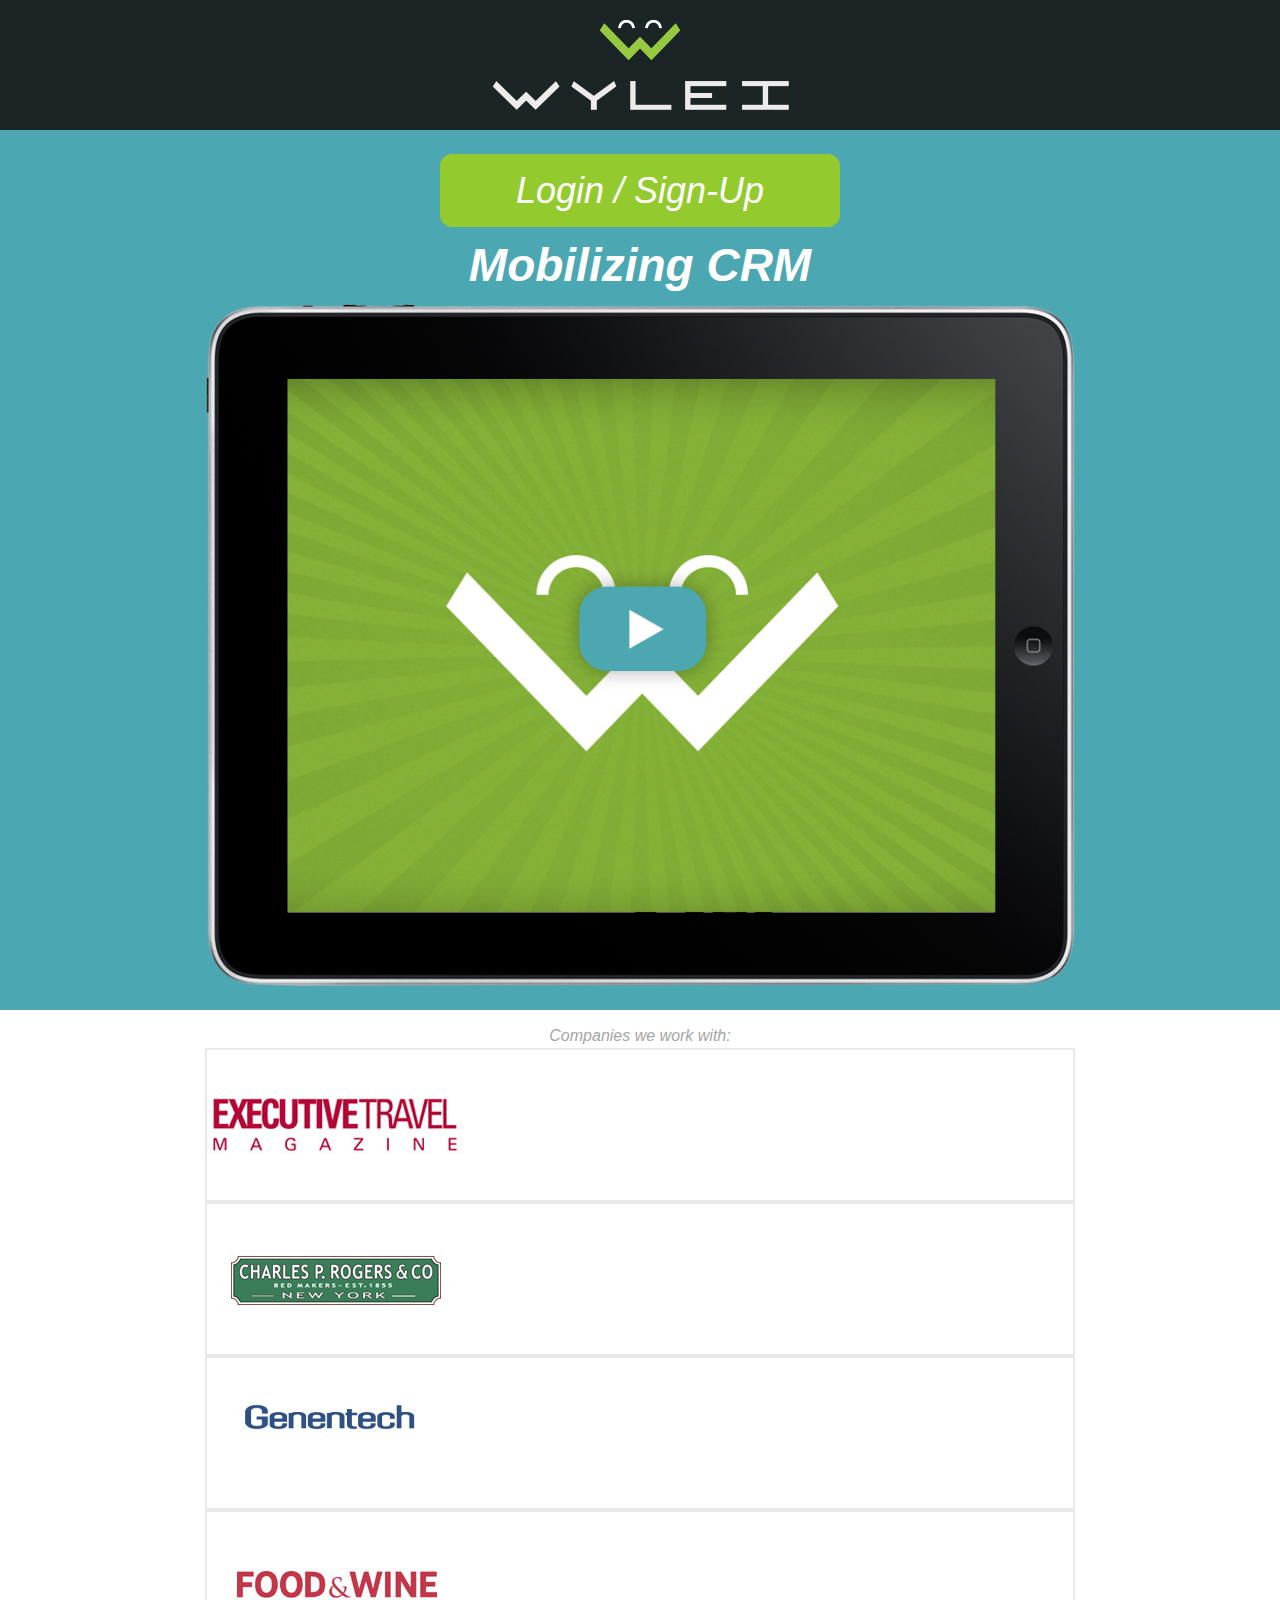
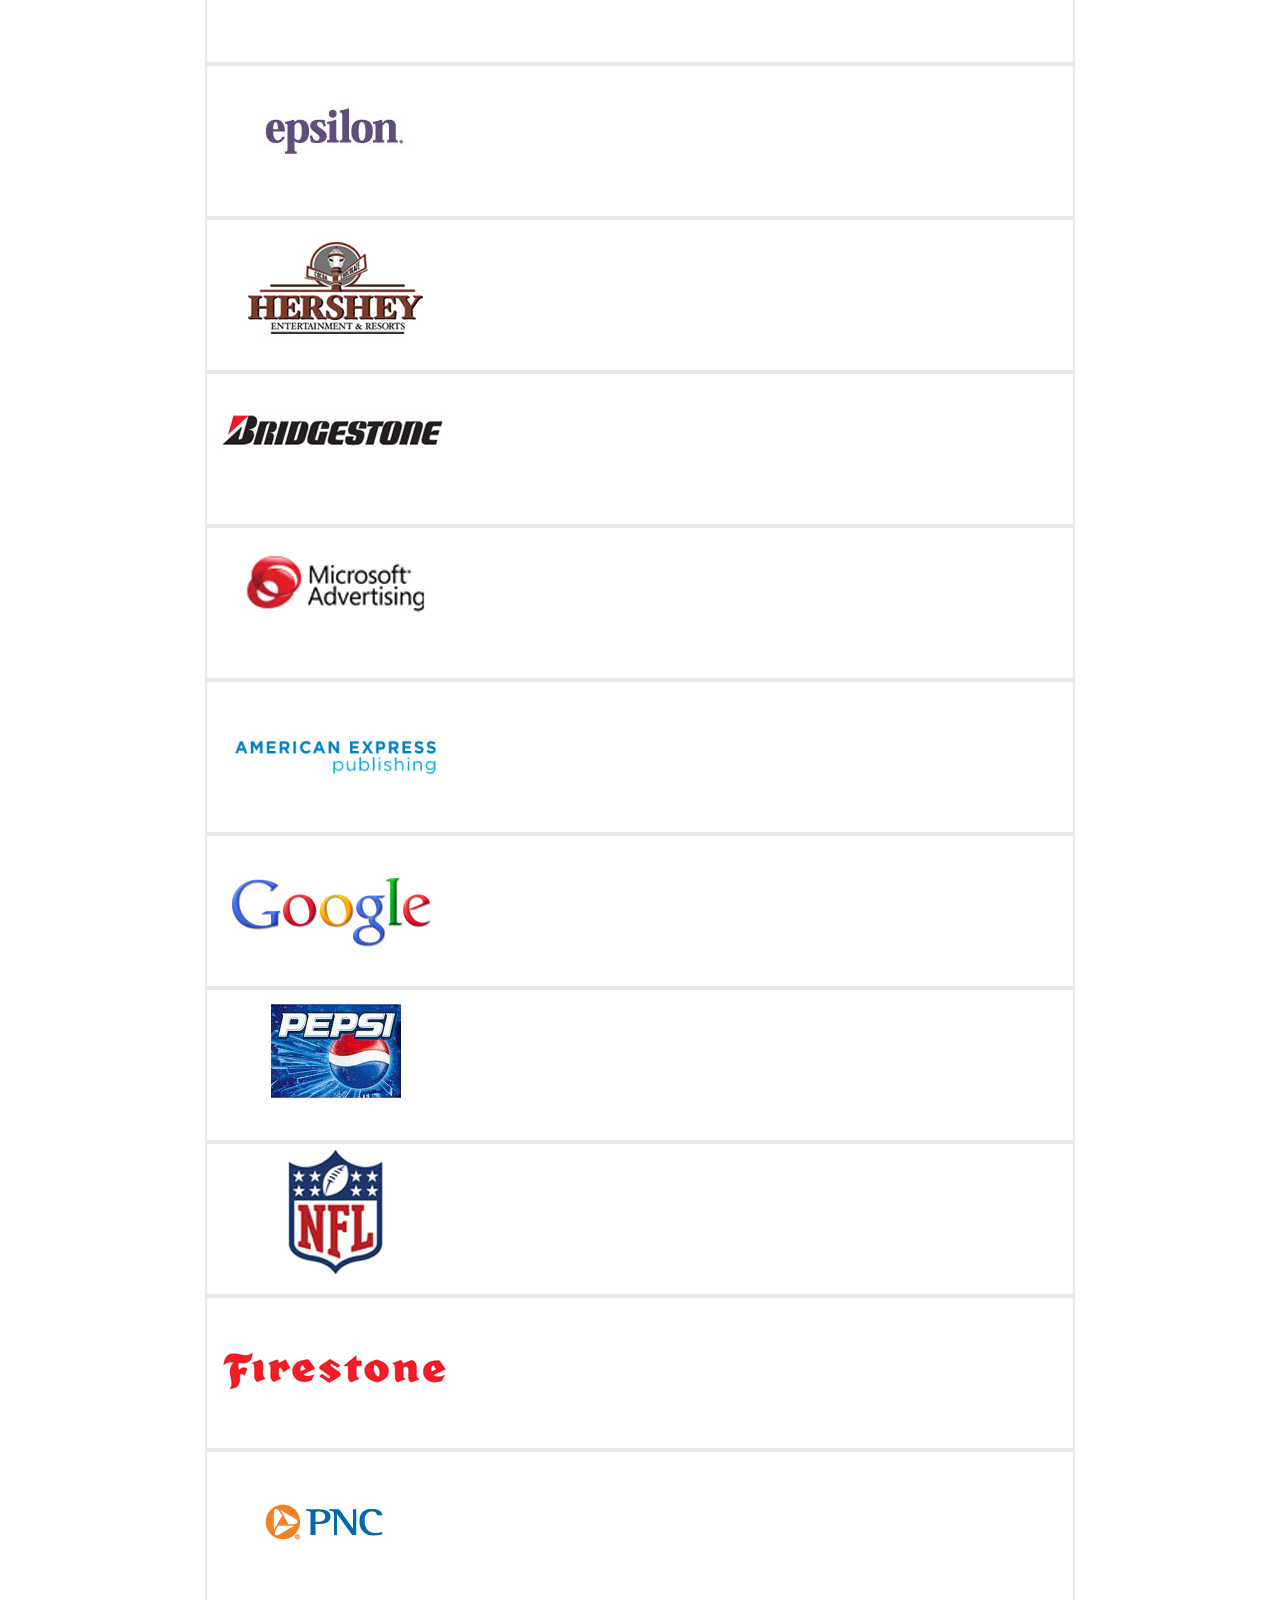
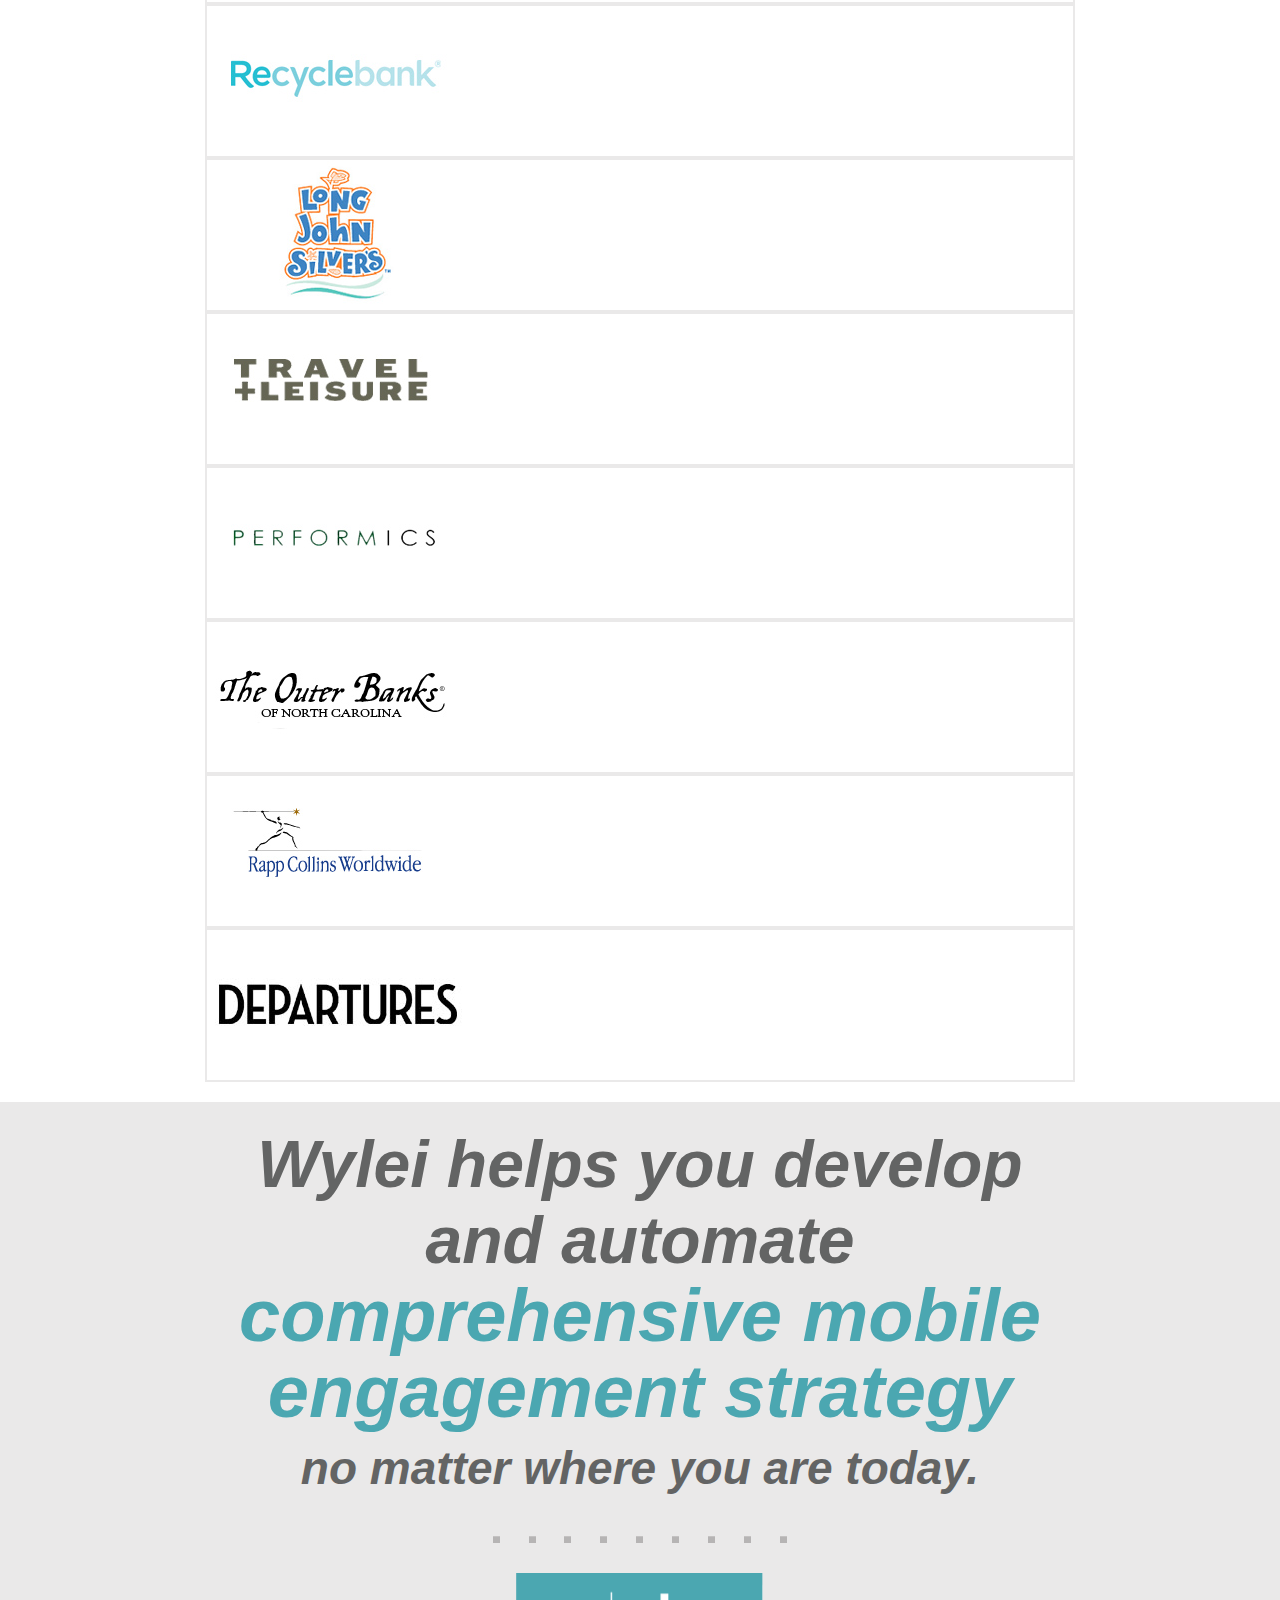
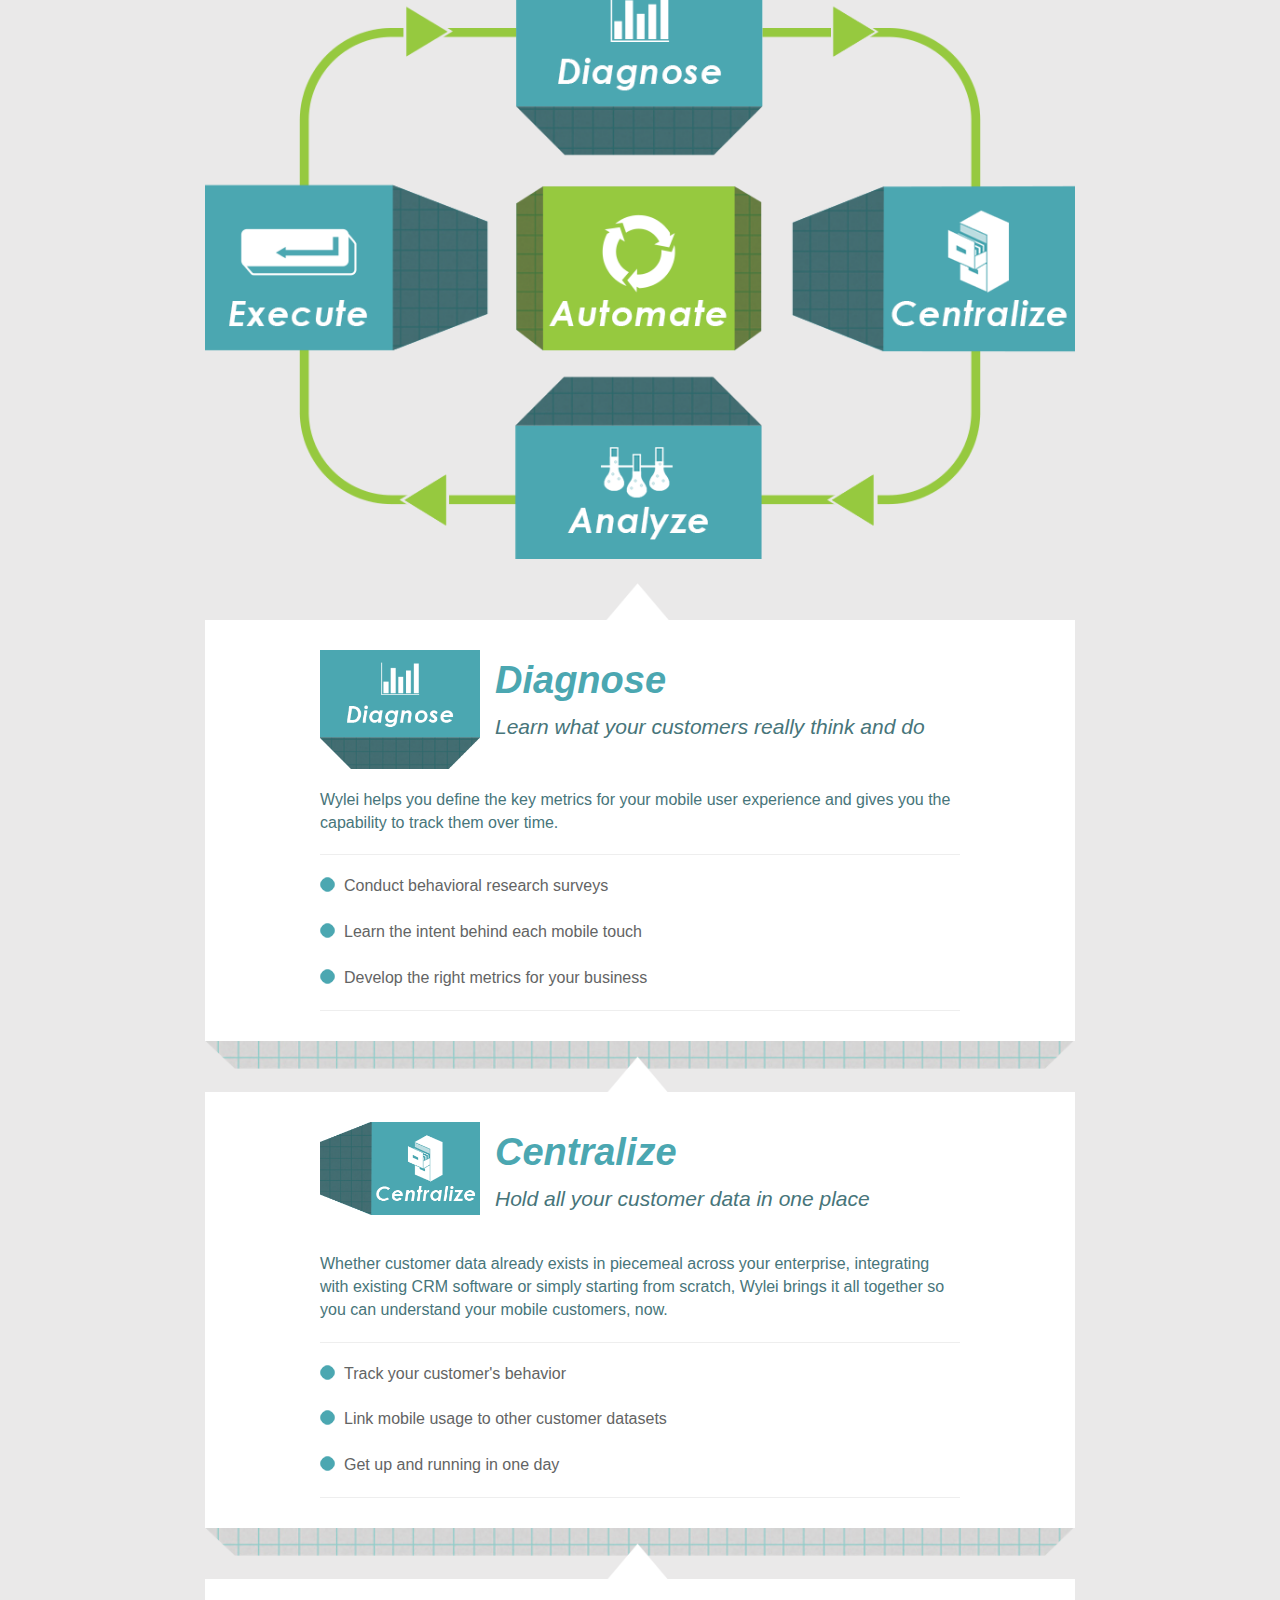
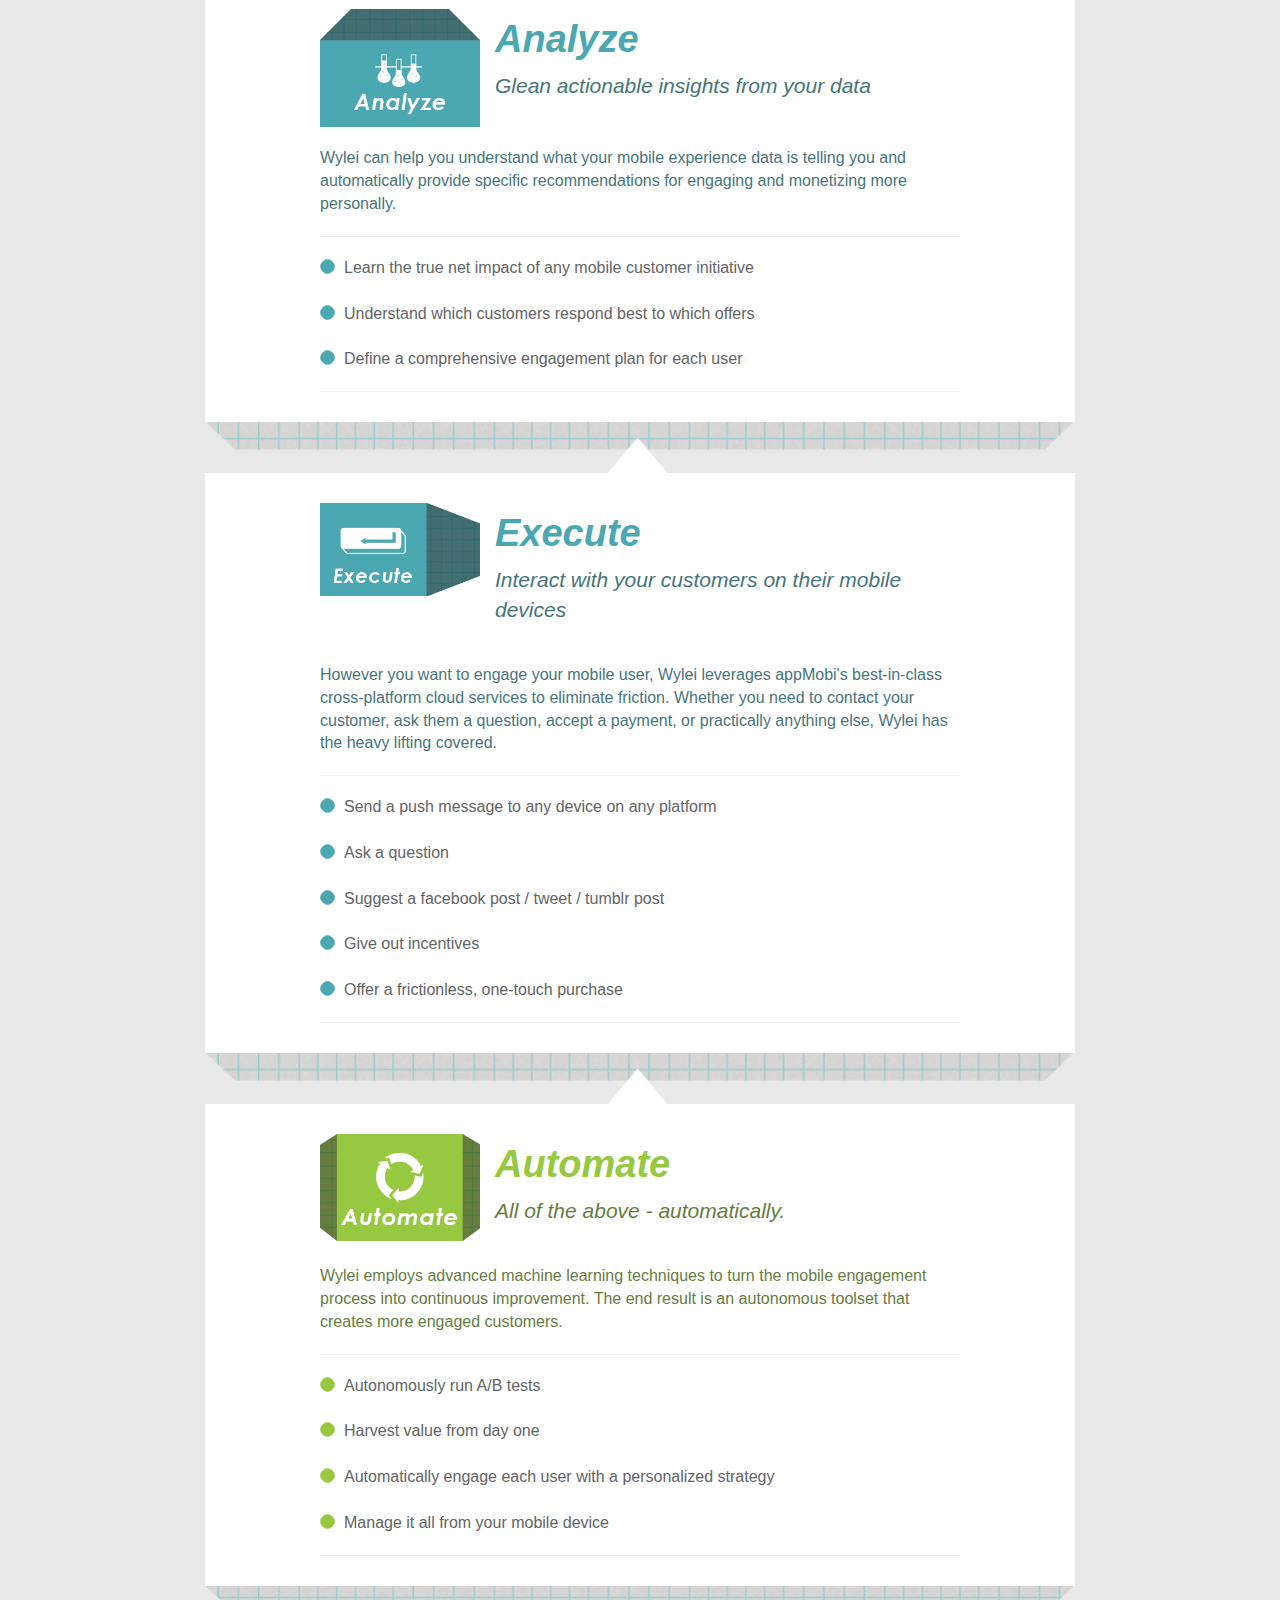
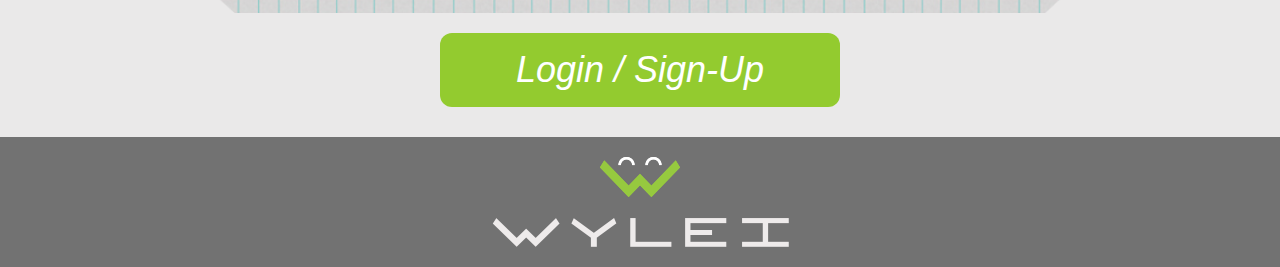
==== commit 9e838b80: "reposition changes" ====
--- a/index.html
+++ b/index.html
@@ -12,6 +12,16 @@
 			<script src="js/html5shiv/dist/html5shiv.js"></script>
 			<script src="js/respond/respond.min.js"></script>
 		<![endif]-->
+		<script>
+  (function(i,s,o,g,r,a,m){i['GoogleAnalyticsObject']=r;i[r]=i[r]||function(){
+  (i[r].q=i[r].q||[]).push(arguments)},i[r].l=1*new Date();a=s.createElement(o),
+  m=s.getElementsByTagName(o)[0];a.async=1;a.src=g;m.parentNode.insertBefore(a,m)
+  })(window,document,'script','//www.google-analytics.com/analytics.js','ga');
+
+  ga('create', 'UA-44278907-1', 'wylei.com');
+  ga('send', 'pageview');
+
+</script>
 		<!-- Do not add javascripts here unless really needed - they slow down the page. -->
 	</head>
 	<body>
@@ -28,7 +38,7 @@
 				<div class="text_centered">
 					<button type="button" class="btn btn-login-signup">Login / Sign-Up</button>
 				</div>
-				<h3 class="text_centered"><em class="text_white">A mobile CRM for a mobile world</em></h3>
+				<h3 class="text_centered"><em class="text_white">Mobilizing CRM</em></h3>
 				<img id="video_image" src="images/ipadframe.png" class="centered img-responsive clickable" alt="wylei video">
 				<div id="video_container" class="video_container"></div>
 			</div>
@@ -70,9 +80,10 @@
 		<div class="jumbotron">
 			<div class="container">
 				<div class="hidden-xs">
-					<h2 class="text_centered"><em class="text_gray">Wylei helps you develop a</em></h2>
-				</div>
-				<h1 class="text_centered"><em><span class="text_light_green"><span class="span-visible-xs">a </span>comprehensive mobile</span></em></h1>
+					<h2 class="text_centered"><em class="text_gray">Wylei helps you develop</em></h2>
+					<h2 class="text_centered"><em class="text_gray">and automate</em></h2>
+				</div>
+				<h1 class="text_centered"><em><span class="text_light_green"><span class="span-visible-xs">a</span> comprehensive mobile</span></em></h1>
 				<h1 class="text_centered"><em><span class="text_light_green">engagement strategy</span></em></h1>
 				<div class="hidden-xs">
 					<h3 class="text_centered text_gray"><em>no matter where you are today.</em></h3>
@@ -80,11 +91,11 @@
 				<img src="images/dots.png" class="centered img-responsive dots" alt="">
 				<div style="position: relative;">
 					<img src="images/cycle.png" class="centered img-responsive" alt="wylei cycle">
-					<a href="#diagnose" class="cycle_link" id="cycle_diagnose"></a>
-					<a href="#execute" class="cycle_link" id="cycle_execute"></a>
-					<a href="#automate" class="cycle_link" id="cycle_automate"></a>
-					<a href="#centralize" class="cycle_link" id="cycle_centralize"></a>
-					<a href="#analyze" class="cycle_link" id="cycle_analyze"></a>
+					<a href="#diagnose" class="cycle_link" id="cycle_diagnose" onClick="ga('send', 'event', 'diagram', 'click','diagnose',1);"></a>
+					<a href="#execute" class="cycle_link" id="cycle_execute" onClick="ga('send', 'event', 'diagram', 'click','execute',1);"></a>
+					<a href="#automate" class="cycle_link" id="cycle_automate" onClick="ga('send', 'event', 'diagram', 'click','automate',1);"></a>
+					<a href="#centralize" class="cycle_link" id="cycle_centralize" onClick="ga('send', 'event', 'diagram', 'click','centralize',1);"></a>
+					<a href="#analyze" class="cycle_link" id="cycle_analyze" onClick="ga('send', 'event', 'diagram', 'click','analyze',1);"></a>
 				</div>
 			</div>
 		</div>
@@ -118,11 +129,11 @@
 					</div>
 					<div class="col-md-12">
 						<ul>
-							<li class="text_gray">Conduct mobile behavioral research surveys</li>
+							<li class="text_gray">Conduct behavioral research surveys</li>
 							<li class="no_bullet">&nbsp;</li>
 							<li class="text_gray">Learn the intent behind each mobile touch</li>
 							<li class="no_bullet">&nbsp;</li>
-							<li class="text_gray">Develop the right mobile metrics for your business</li>
+							<li class="text_gray">Develop the right metrics for your business</li>
 						</ul>
 					</div>
 				</div>
@@ -152,14 +163,14 @@
 			<div class="row section_end centered">
 				<div class="clearfix">
 					<div class="col-md-12 body_text">
-						<p class="text_dark_green">Whether customer data already exists in piecemeal across your enterprise, or whether you're starting from scratch, Wylei brings it all together so you can understand your mobile customers, now.</p>
-					</div>
-					<div class="col-md-12">
-						<hr>
-					</div>
-					<div class="col-md-12">
-						<ul>
-							<li class="text_gray">Track your customer's mobile behavior</li>
+						<p class="text_dark_green">Whether customer data already exists in piecemeal across your enterprise, integrating with existing CRM software or simply starting from scratch, Wylei brings it all together so you can understand your mobile customers, now.</p>
+					</div>
+					<div class="col-md-12">
+						<hr>
+					</div>
+					<div class="col-md-12">
+						<ul>
+							<li class="text_gray">Track your customer's behavior</li>
 							<li class="no_bullet">&nbsp;</li>
 							<li class="text_gray">Link mobile usage to other customer datasets</li>
 							<li class="no_bullet">&nbsp;</li>
@@ -193,7 +204,7 @@
 			<div class="row section_end centered">
 				<div class="clearfix">
 					<div class="col-md-12 body_text">
-						<p class="text_dark_green">Wylei can help you understand what your mobile experience data is telling you and provide specific recommendations for engaging and monetizing more personally.</p>
+						<p class="text_dark_green">Wylei can help you understand what your mobile experience data is telling you and automatically provide specific recommendations for engaging and monetizing more personally.</p>
 					</div>
 					<div class="col-md-12">
 						<hr>
@@ -204,7 +215,7 @@
 							<li class="no_bullet">&nbsp;</li>
 							<li class="text_gray">Understand which customers respond best to which offers</li>
 							<li class="no_bullet">&nbsp;</li>
-							<li class="text_gray">Define a comprehensive mobile engagement plan for each user</li>
+							<li class="text_gray">Define a comprehensive engagement plan for each user</li>
 						</ul>
 					</div>
 				</div>
@@ -279,7 +290,7 @@
 			<div class="row section_end centered">
 				<div class="clearfix">
 					<div class="col-md-12 body_text">
-						<p class="text_brightish_green">Wylei employs advanced machine learning techniques to turn the mobile engagement process into continuous improvement. The end result is an autonomous mobile CRM with more engaged customers.</p>
+						<p class="text_brightish_green">Wylei employs advanced machine learning techniques to turn the mobile engagement process into continuous improvement. The end result is an autonomous toolset that creates more engaged customers.</p>
 					</div>
 					<div class="col-md-12">
 						<hr>
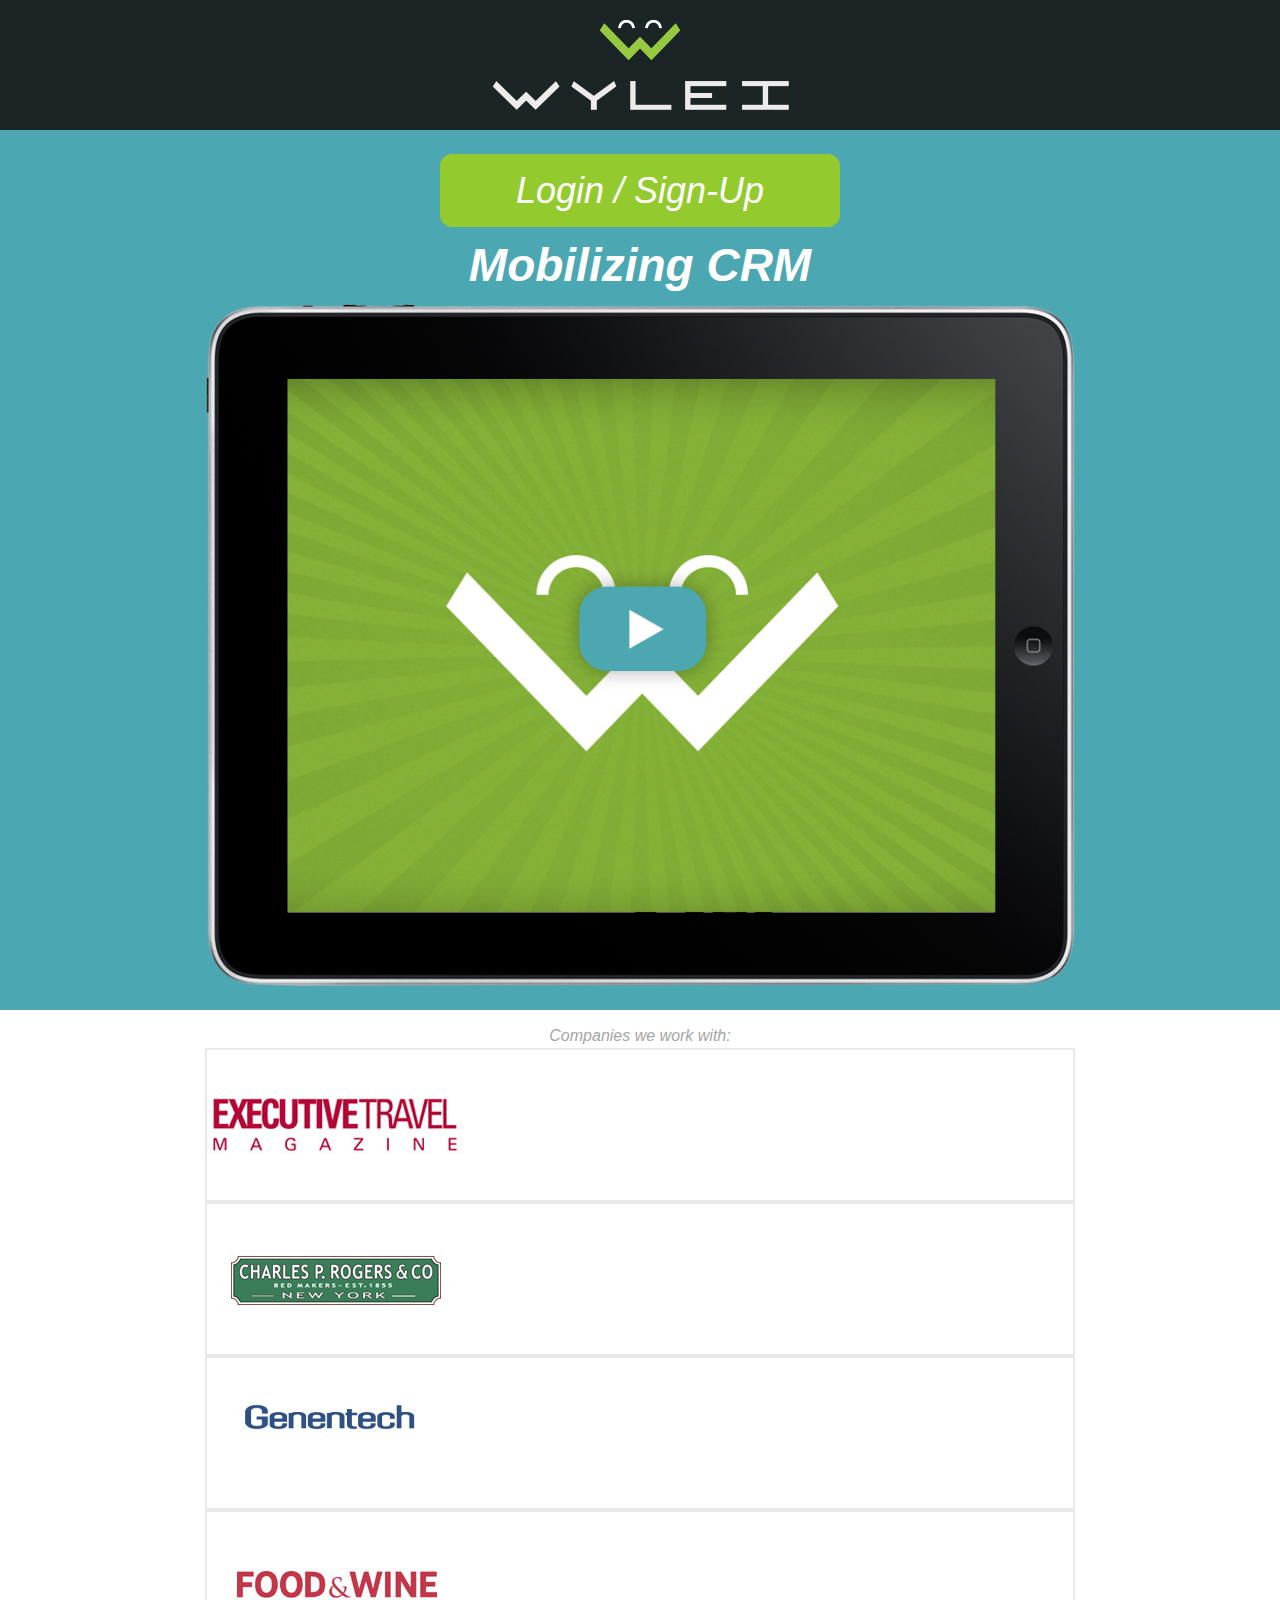
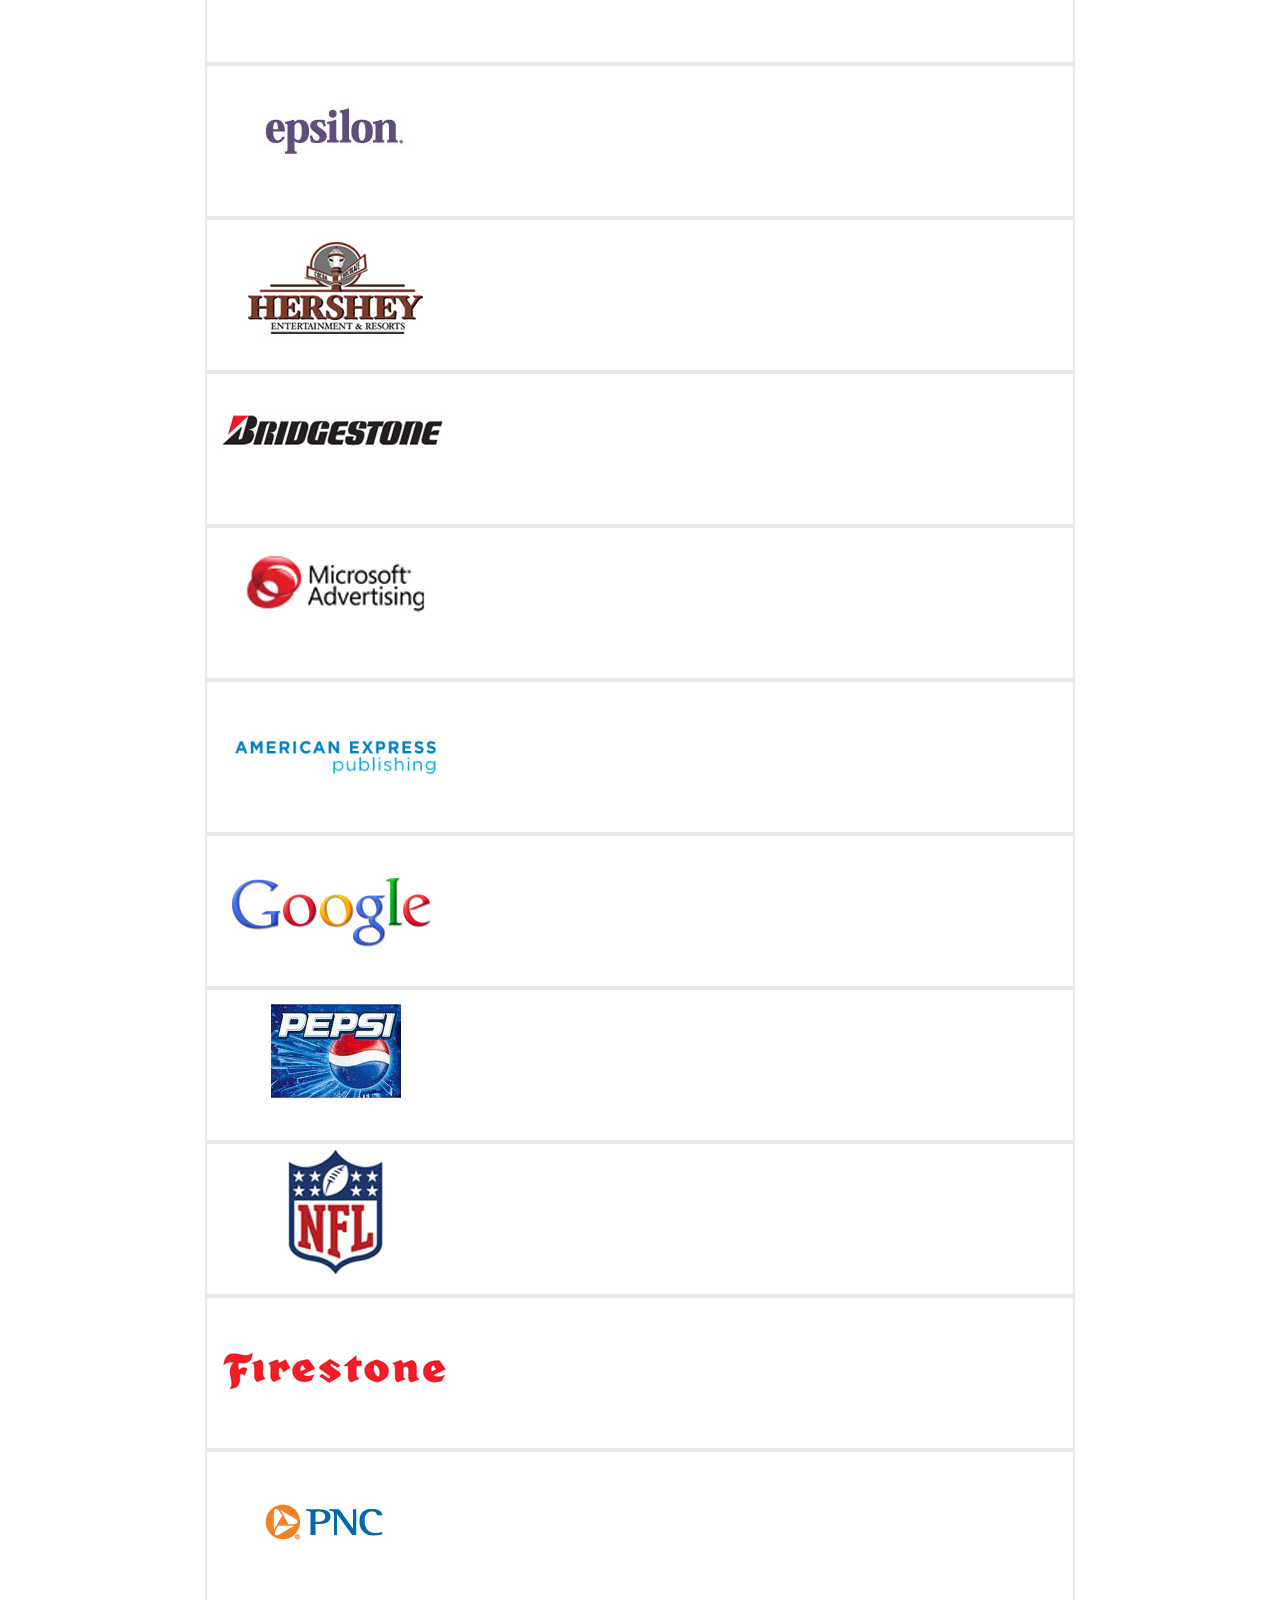
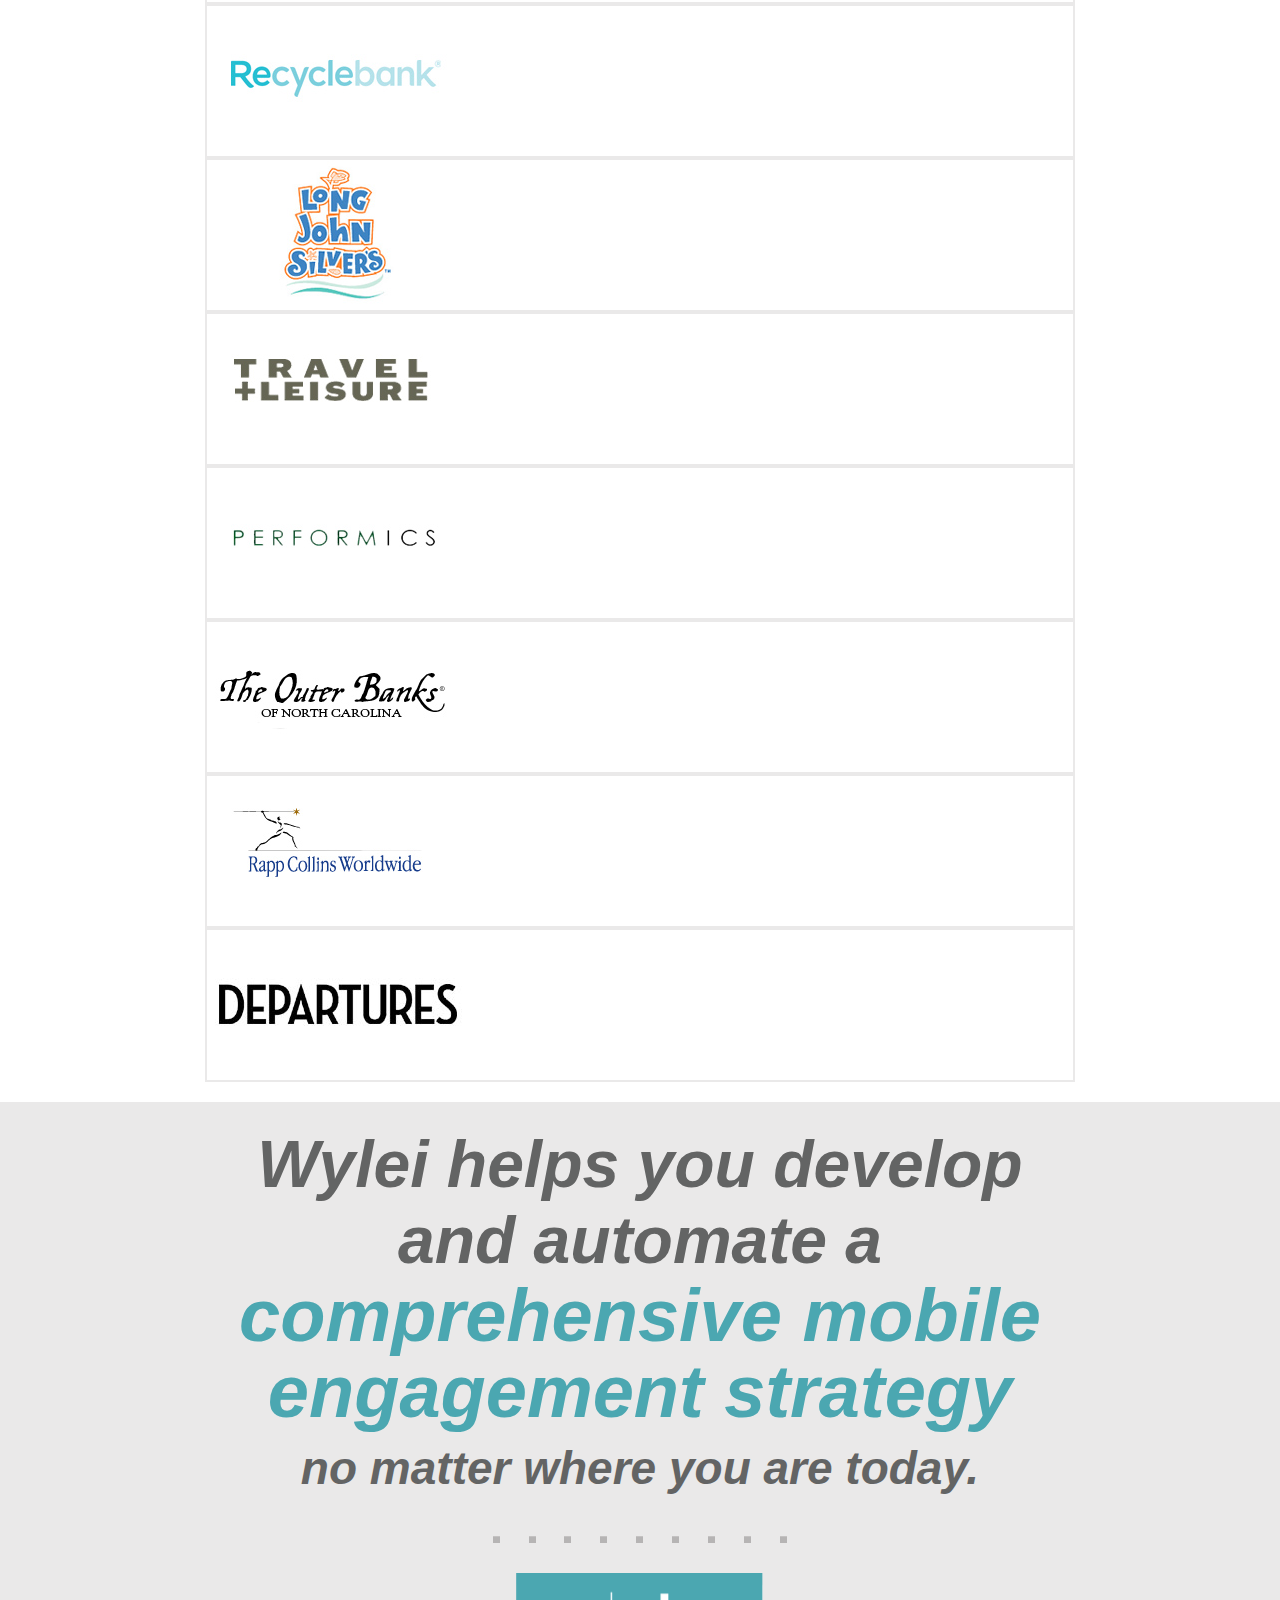
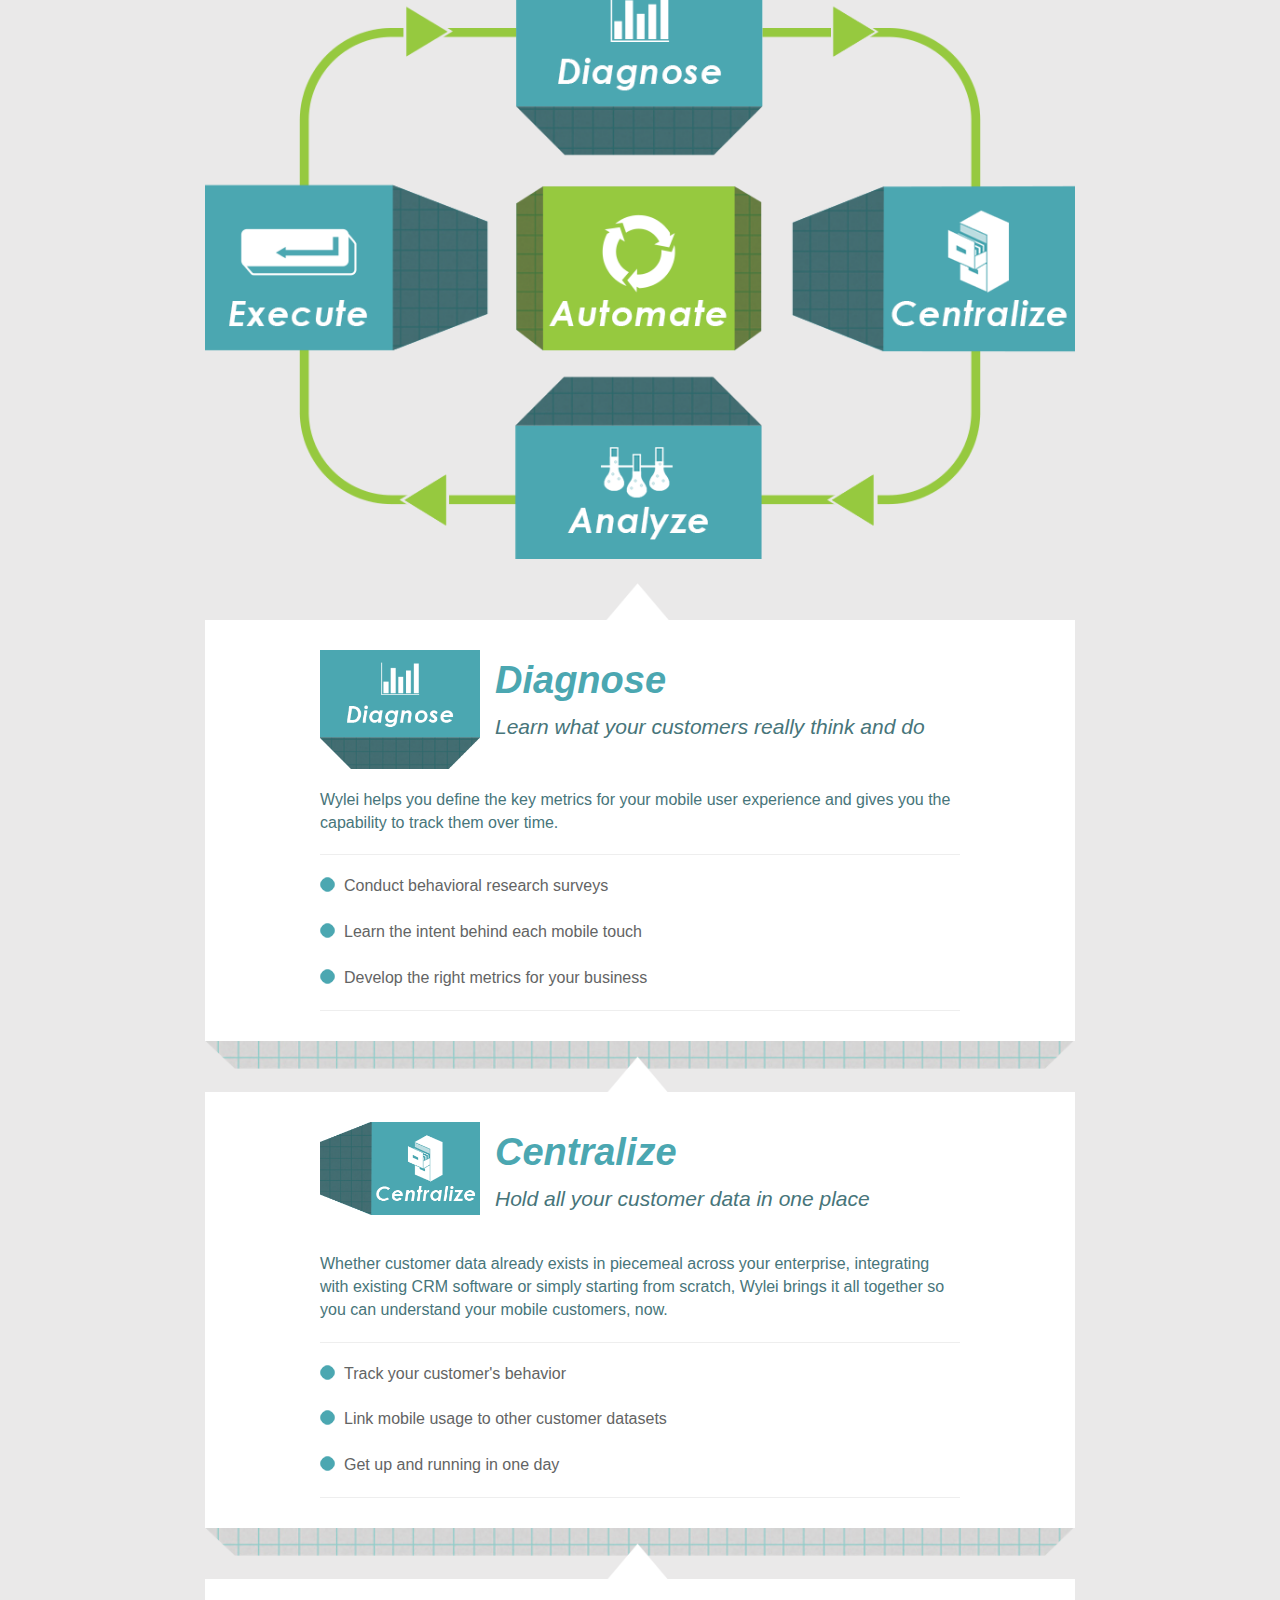
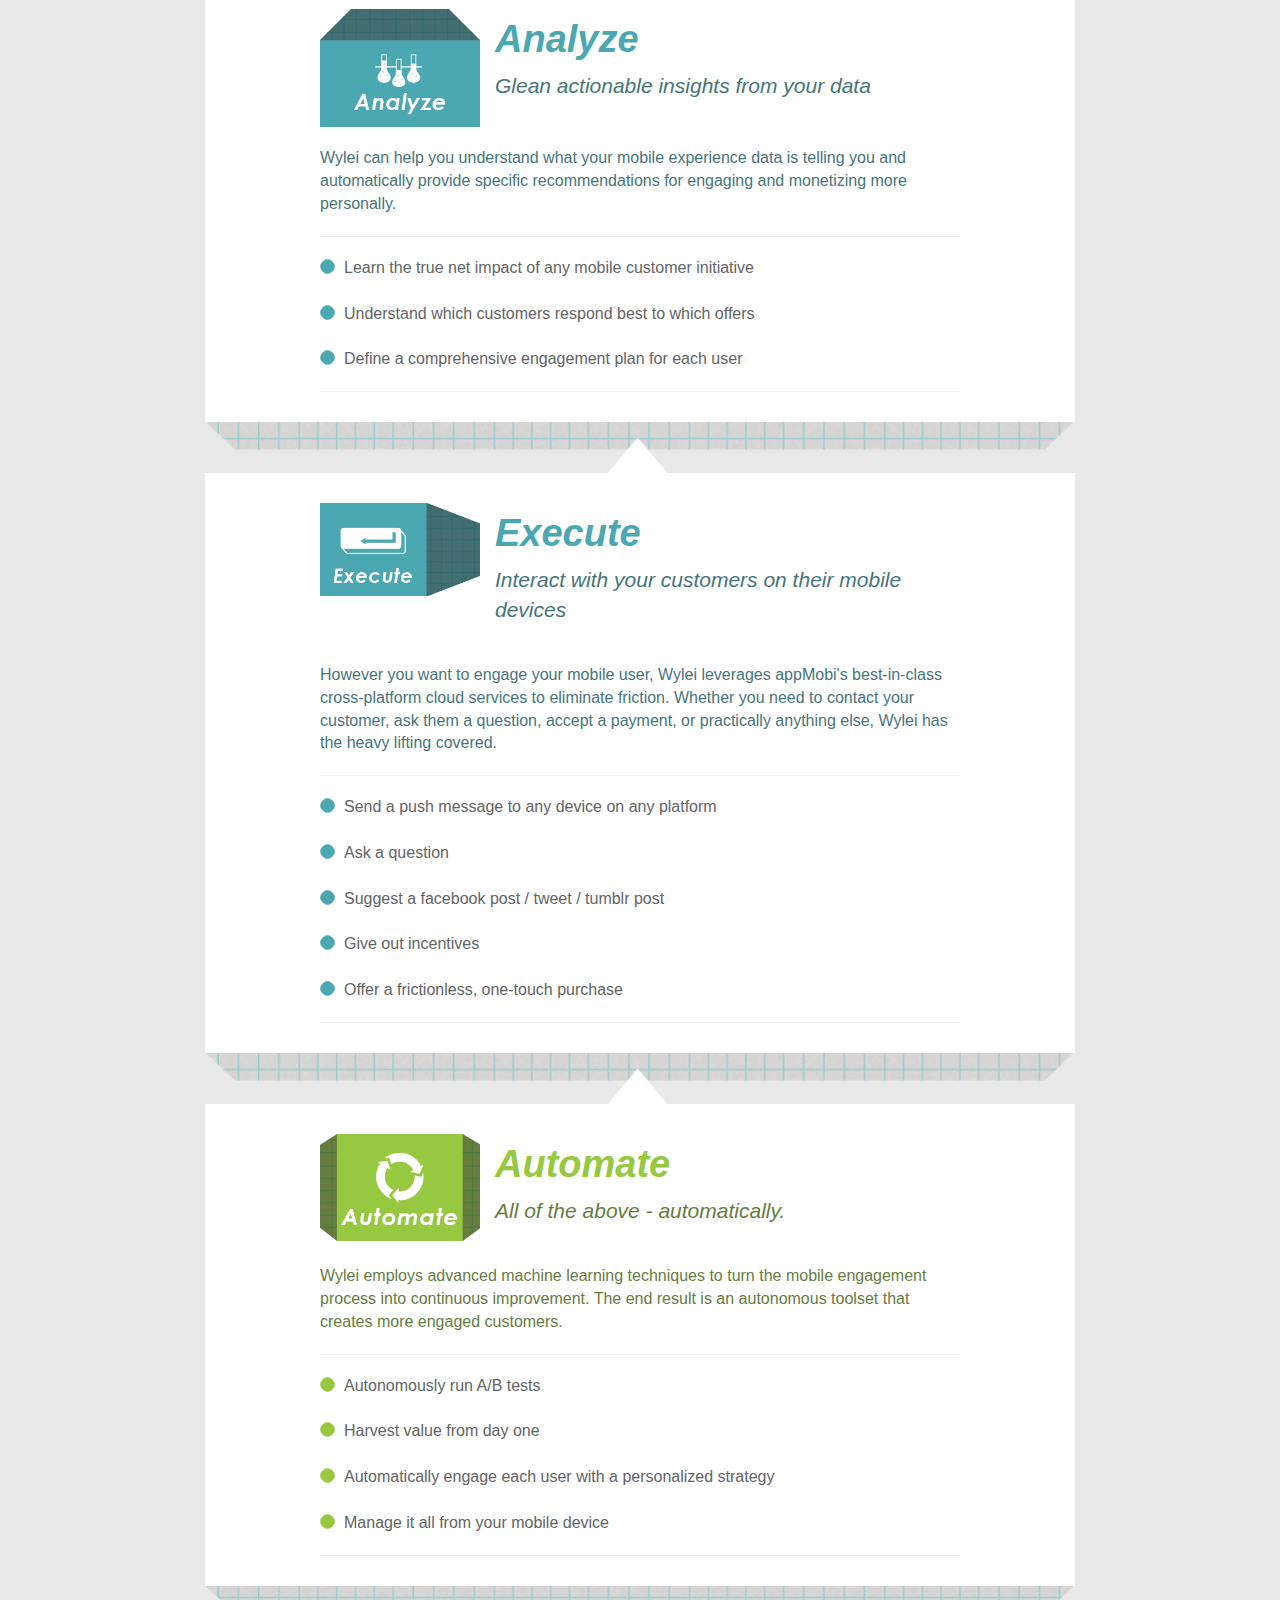
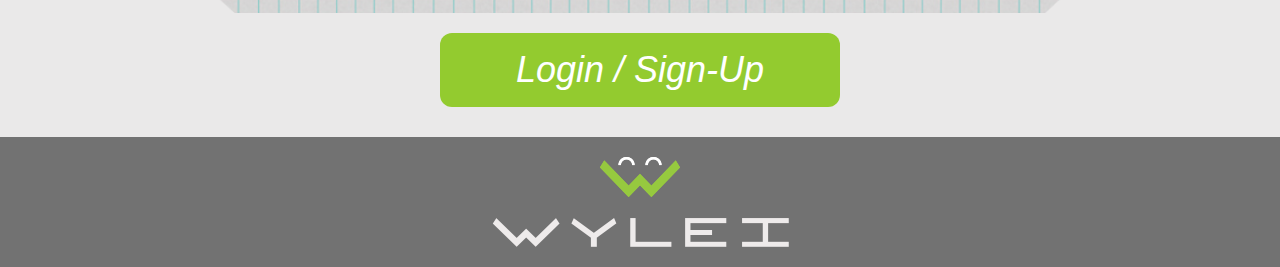
==== commit 14019735: "added "a"" ====
--- a/index.html
+++ b/index.html
@@ -81,7 +81,7 @@
 			<div class="container">
 				<div class="hidden-xs">
 					<h2 class="text_centered"><em class="text_gray">Wylei helps you develop</em></h2>
-					<h2 class="text_centered"><em class="text_gray">and automate</em></h2>
+					<h2 class="text_centered"><em class="text_gray">and automate a</em></h2>
 				</div>
 				<h1 class="text_centered"><em><span class="text_light_green"><span class="span-visible-xs">a</span> comprehensive mobile</span></em></h1>
 				<h1 class="text_centered"><em><span class="text_light_green">engagement strategy</span></em></h1>
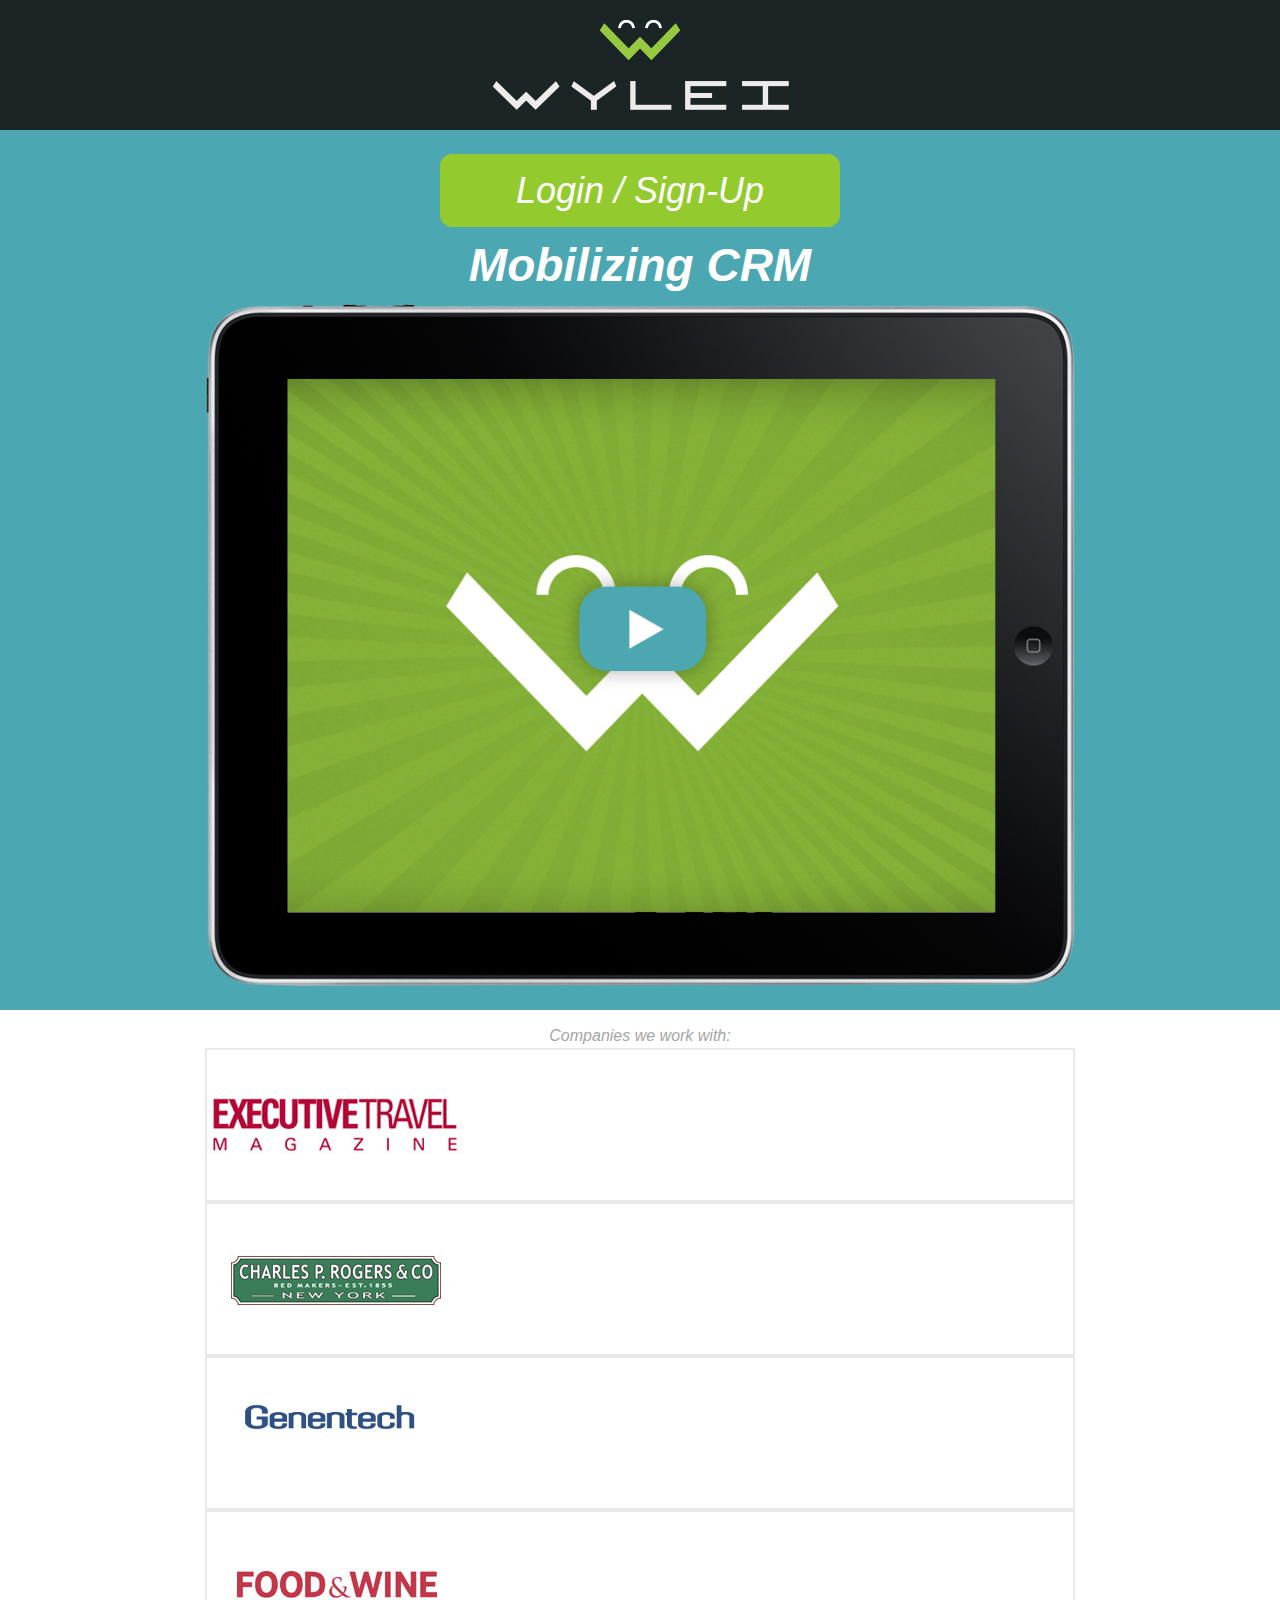
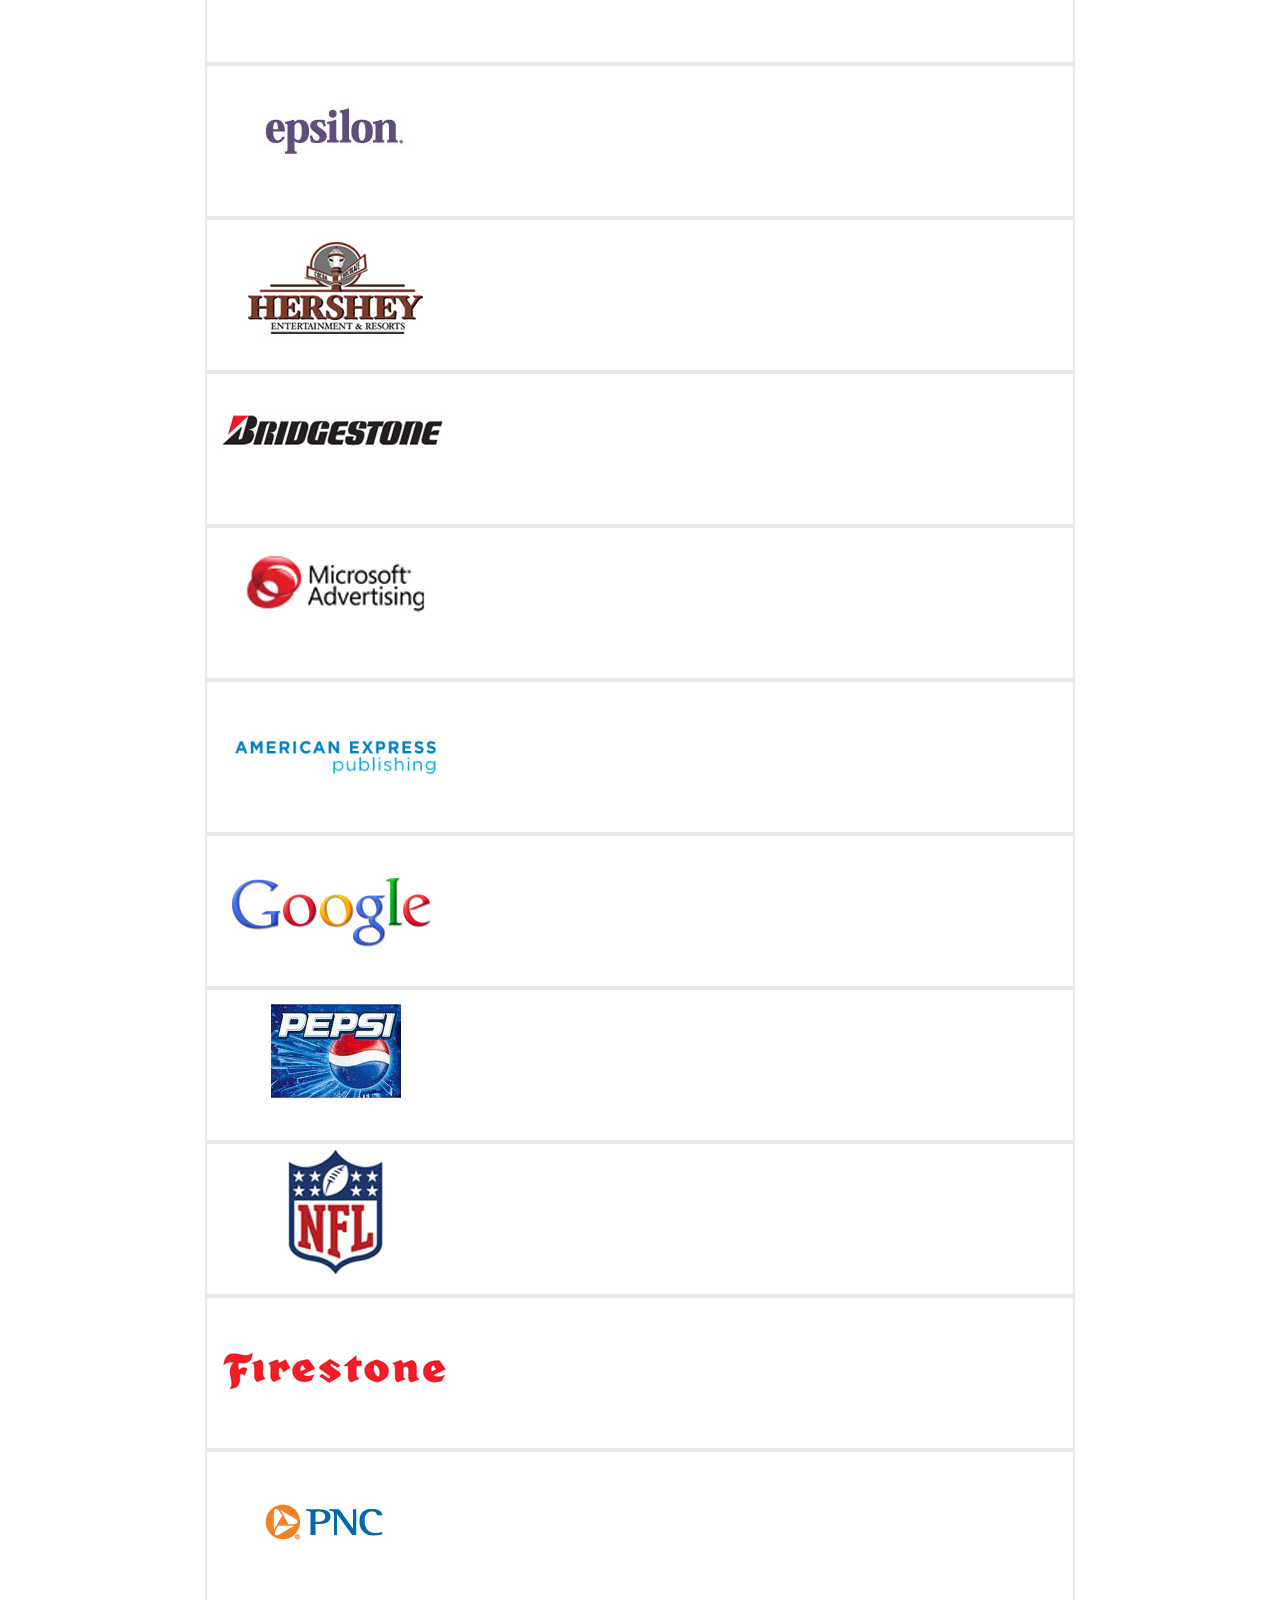
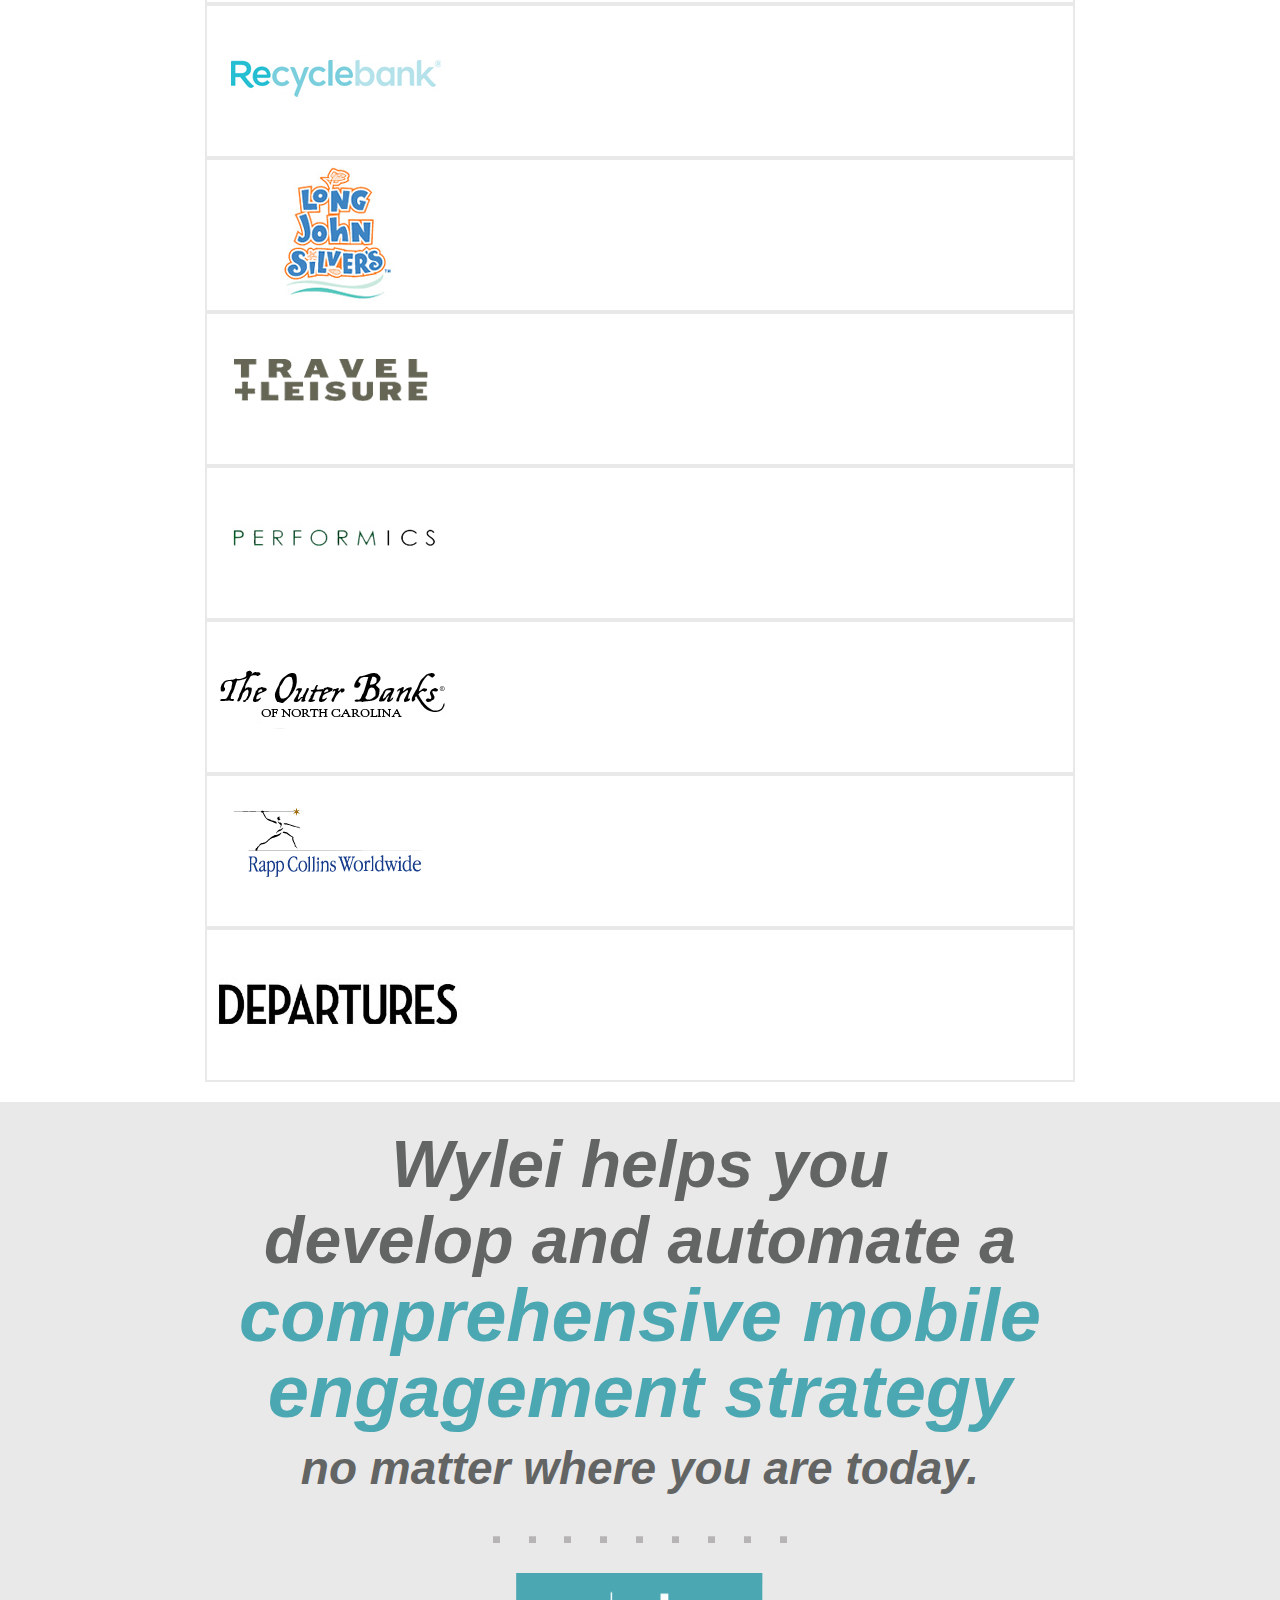
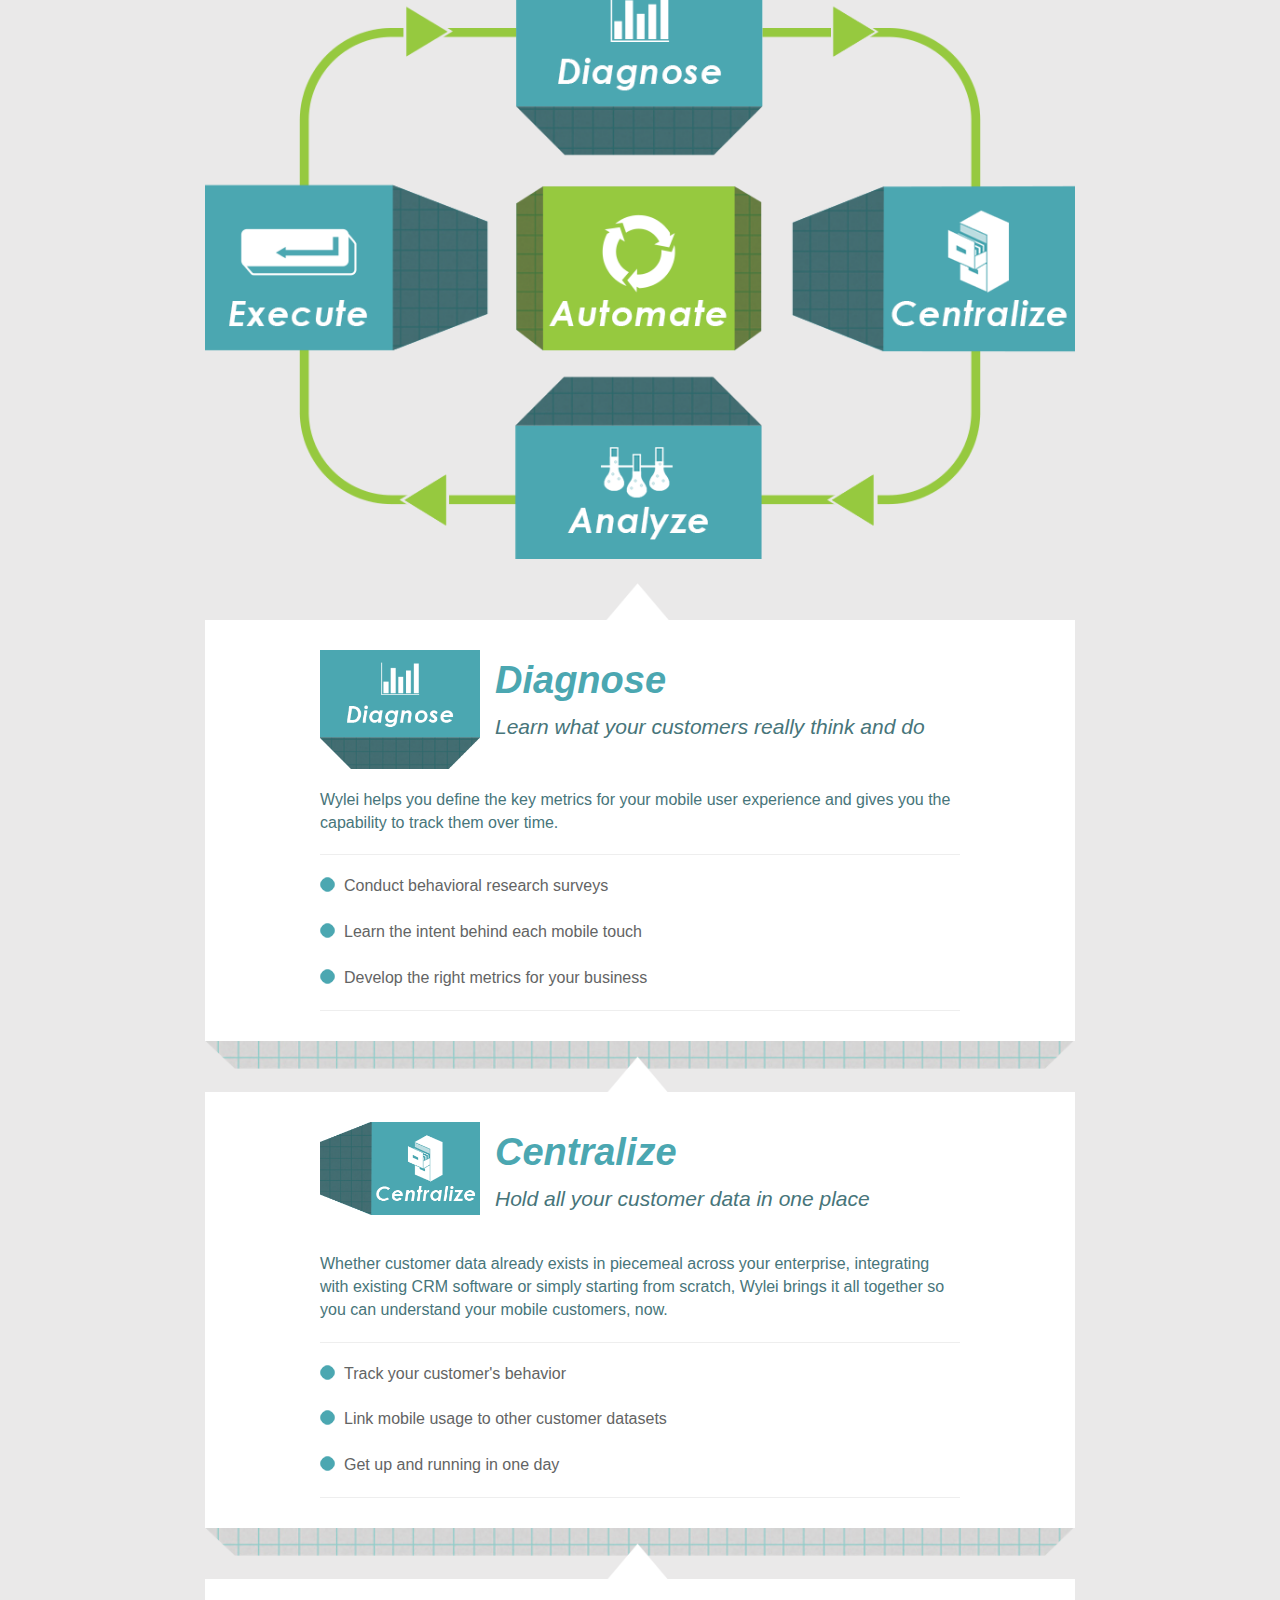
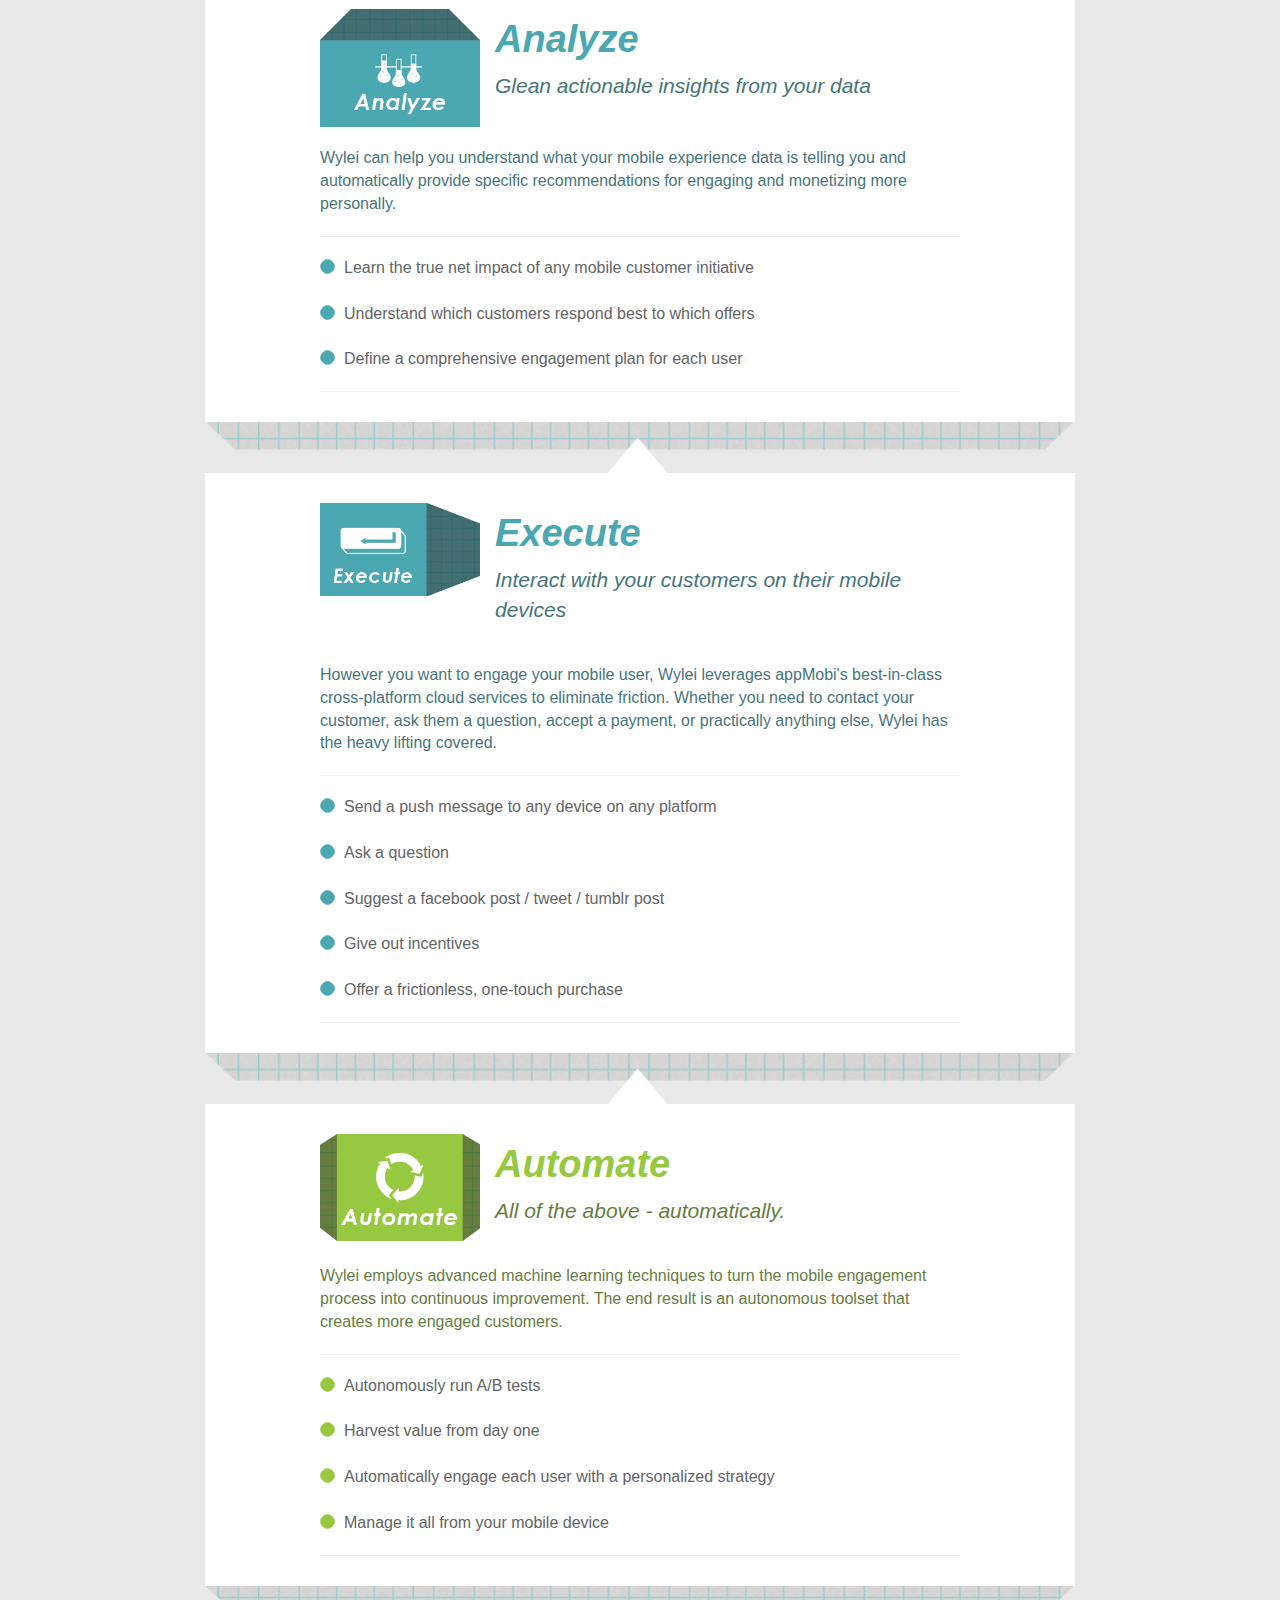
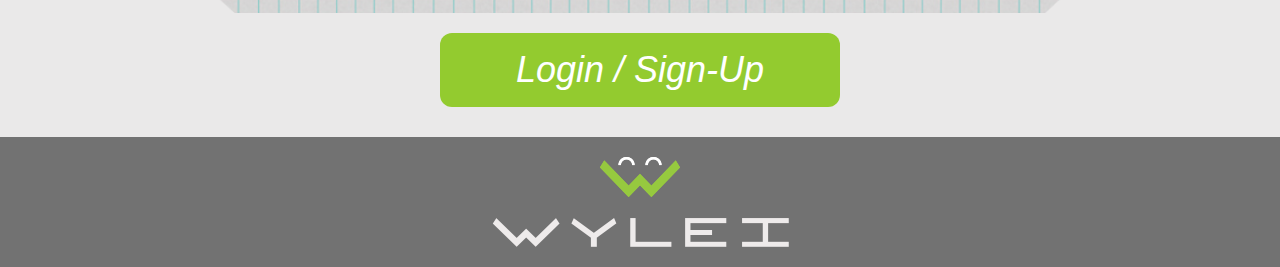
==== commit 2a540c63: "move "develop" down a line" ====
--- a/index.html
+++ b/index.html
@@ -80,8 +80,8 @@
 		<div class="jumbotron">
 			<div class="container">
 				<div class="hidden-xs">
-					<h2 class="text_centered"><em class="text_gray">Wylei helps you develop</em></h2>
-					<h2 class="text_centered"><em class="text_gray">and automate a</em></h2>
+					<h2 class="text_centered"><em class="text_gray">Wylei helps you</em></h2>
+					<h2 class="text_centered"><em class="text_gray">develop and automate a</em></h2>
 				</div>
 				<h1 class="text_centered"><em><span class="text_light_green"><span class="span-visible-xs">a</span> comprehensive mobile</span></em></h1>
 				<h1 class="text_centered"><em><span class="text_light_green">engagement strategy</span></em></h1>
